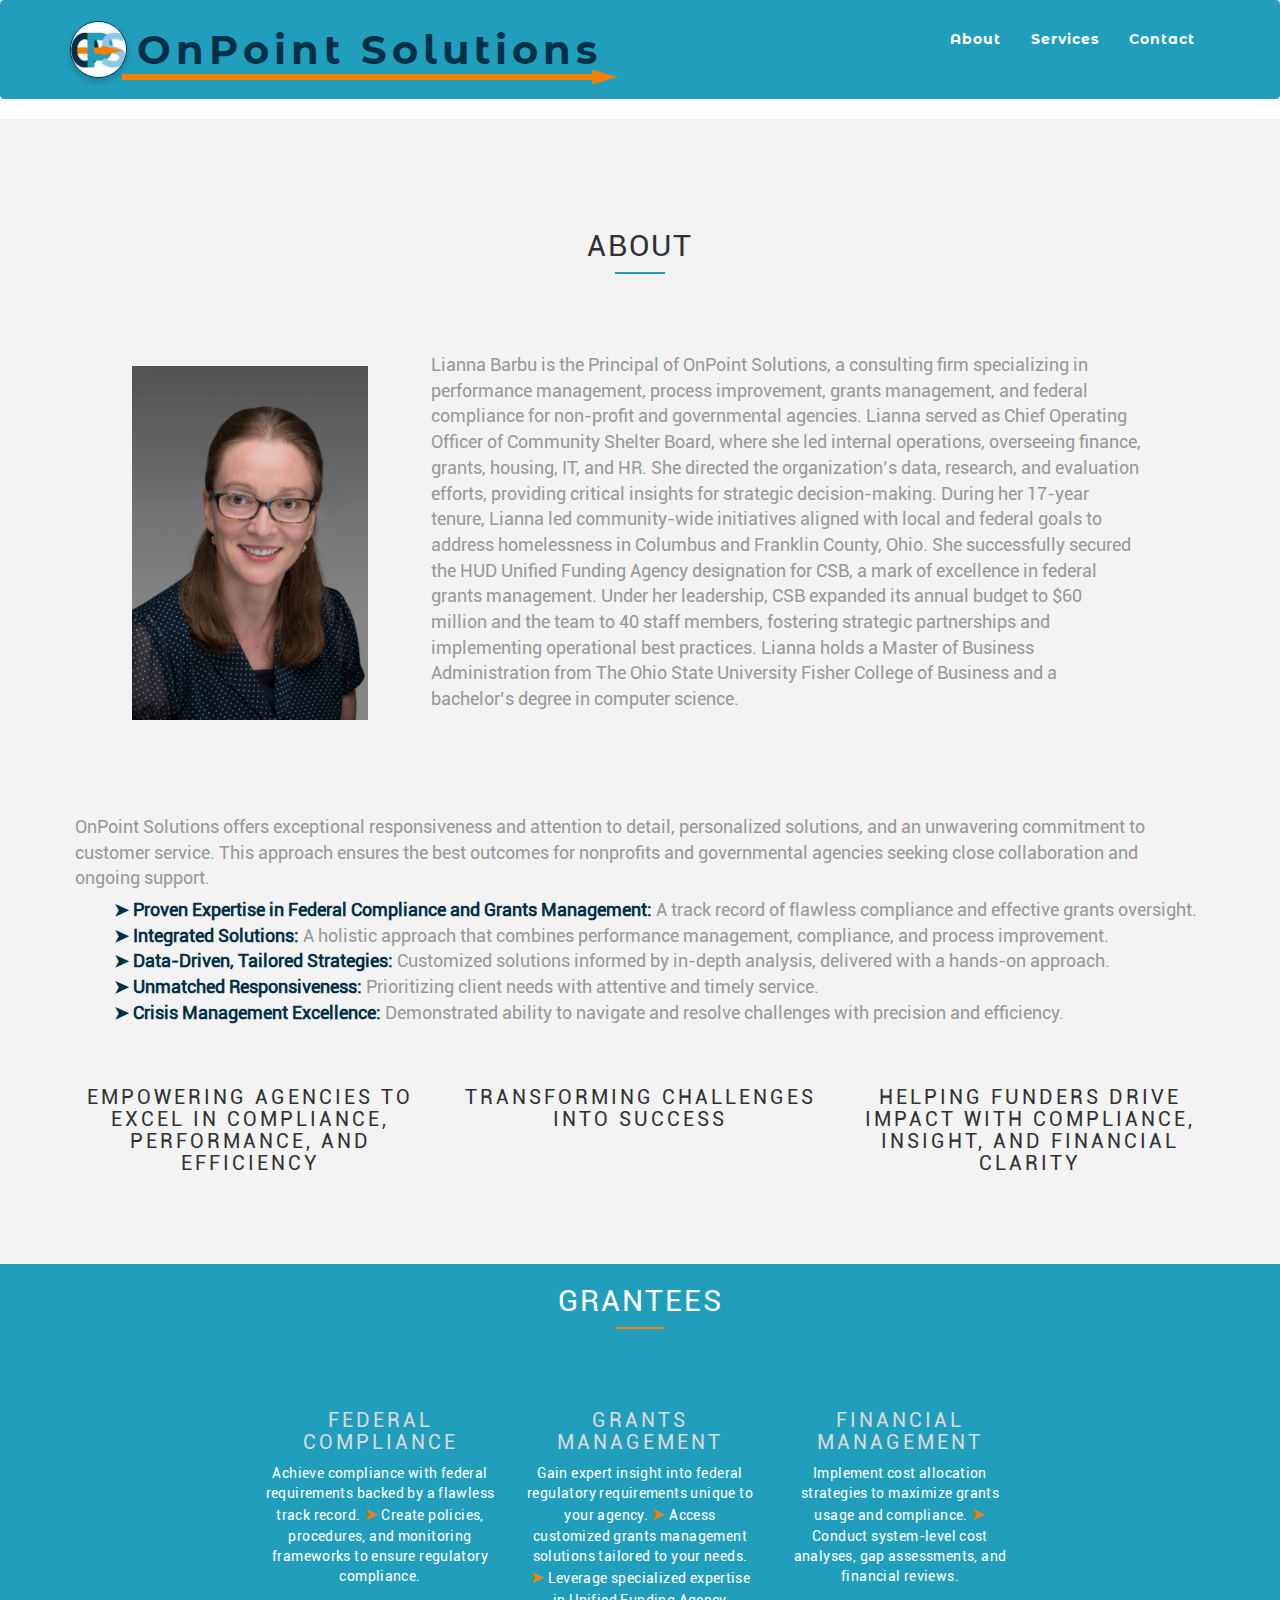
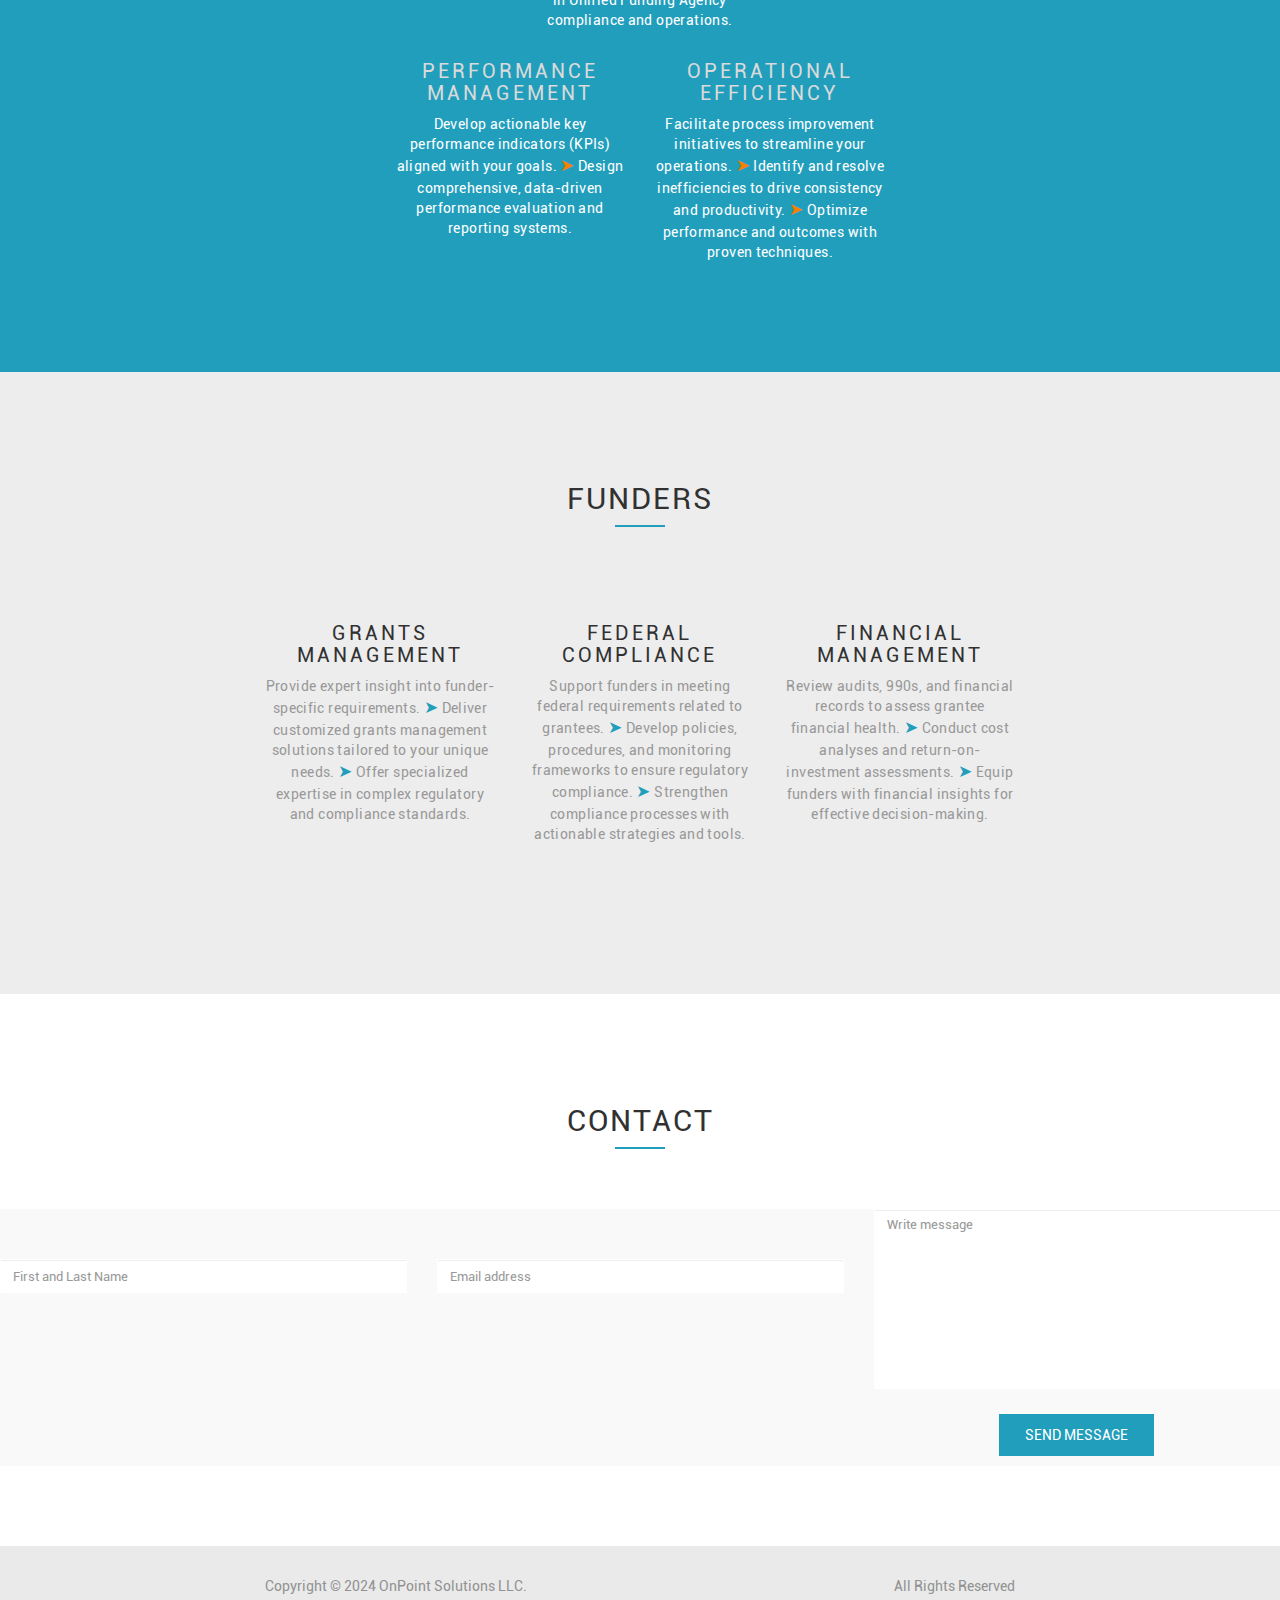
==== index.html @ 0f9af330 "Update index.html" ====
<!DOCTYPE html>
<!--[if IE 7 ]><html class="ie ie7 lte9 lte8 lte7" lang="en-US"><![endif]-->
<!--[if IE 8]><html class="ie ie8 lte9 lte8" lang="en-US">	<![endif]-->
<!--[if IE 9]><html class="ie ie9 lte9" lang="en-US"><![endif]-->
<!--[if (gt IE 9)|!(IE)]><!-->
<html class="noIE" lang="en-US">
<!--<![endif]-->
	<head>
		<!-- meta -->
			<meta http-equiv="X-UA-Compatible" content="IE=edge">
			<meta http-equiv="Content-Type" content="text/html; charset=UTF-8"/>
			<meta name="viewport" content="width=device-width, initial-scale = 1.0, maximum-scale=1.0, user-scalable=no"/>
        <link rel="icon" href="assets/images/Untitled_presentation__1_-removebg.png" type="image/png">
		<title>OnPoint Solutions</title>

		<link rel="stylesheet" href="assets/css/bootstrap.min.css">
		<link rel="stylesheet" href="assets/css/ionicons.min.css">
	    <link rel="stylesheet" href="assets/css/main.css">
	    <link rel="stylesheet" href="assets/css/about.css">
	    <link rel="stylesheet" href="assets/css/contact.css">
	    <link rel="stylesheet" href="assets/css/service.css">
	    <link rel="stylesheet" href="assets/css/one-page-style.css">
	    <!-- HTML5 shim and Respond.js IE8 support of HTML5 elements and media queries -->
			<!--[if lt IE 9]>
				<script src="assets/js/html5shiv.js"></script>
				<script src="assets/js/respond.js"></script>
			<![endif]-->

			<!--[if IE 8]>
		    	<script src="assets/js/selectivizr.js"></script>
		    <![endif]-->
	</head>
<body data-spy="scroll" data-target="#bs-example-navbar-collapse-1">

<!-- Home -->
		<nav class="navbar navbar-default" id="navigation-bar">
			<div class="container">
			<!-- Brand and toggle get grouped for better mobile display -->
				<div class="navbar-header">
					<button type="button" class="navbar-toggle collapsed" data-toggle="collapse" data-target="#bs-example-navbar-collapse-1" aria-expanded="false">
						<span class="sr-only">Toggle navigation</span>
						<span class="icon-bar"></span>
						<span class="icon-bar"></span>
						<span class="icon-bar"></span>
					</button>
                    <div class="logo-container">
                    <img src="assets/images/Untitled presentation (1).jpg" alt="Logo" class="logo" style="width: 57px; height: 57px;">
                    
                    <!-- <img src="assets/images/Untitled_presentation__1_-removebg.png" style="width: 5%; height: auto;"> -->
					<a class="navbar-brand" href="index.html">OnPoint Solutions</a></div>
				</div> <!-- /.navbar-header -->
    
                <!-- <div class="logo-container">
                    <span class="arrow">C</span>
                    <span class="arrow" style="color: #f67f00;">S</span>
                    <span class="logo-text">OnPoint Solutions</span>
                  </div> -->

		    <!-- Collect the nav links, forms, and other content for toggling -->
			    <div class="collapse navbar-collapse" id="bs-example-navbar-collapse-1">
					<ul class="nav navbar-nav navbar-right">
						<li><a href="#about">About</a></li>
						<li><a href="#service">Services</a></li>
						<li><a href="#contact">Contact</a></li>
					</ul> <!-- /.nav -->
			    </div><!-- /.navbar-collapse -->
		  	</div><!-- /.container -->
		</nav>
		<!-- <div class="container"> -->
			<!-- <div class="header-table">
				<div class="header-wrapper">
					<h1 class="header-title">
						best digital agency
					</h1>
					<p class="header-subtitle">
						since 2013
					</p> -->
				<!-- </div> /.header-wrapper -->
			<!-- </div> -->
		<!-- </div> /.container -->


<!-- About Us -->
	<section class="about" id="about">
		<div class="container section-wrapper">
			<h2 class="section-title black">
				about
			</h2> <!-- /.section-title -->
			<div class="underline purple"></div>	
			<div class="row">
				<div class="col-md-3 col-sm-0">
					<img src="assets/images/LiannaBarbu.jpg" alt= "about" class="about-img" style="width: 90%; height: auto; margin: 12% 0% 0% 5%;">
				</div> <!-- /.col-md-3 -->

				<div class="col-md-8 col-sm-12">
					<p class="about-detail">
						Lianna Barbu is the Principal of OnPoint Solutions, a consulting firm specializing in performance management, process improvement, grants management, and federal compliance for non-profit and governmental agencies.

                        Lianna served as Chief Operating Officer of Community Shelter Board, where she led internal operations, overseeing finance, grants, housing, IT, and HR. She directed the organization’s data, research, and evaluation efforts, providing critical insights for strategic decision-making. During her 17-year tenure, Lianna led community-wide initiatives aligned with local and federal goals to address homelessness in Columbus and Franklin County, Ohio. She successfully secured the HUD Unified Funding Agency designation for CSB, a mark of excellence in federal grants management. Under her leadership, CSB expanded its annual budget to $60 million and the team to 40 staff members, fostering strategic partnerships and implementing operational best practices.

                        Lianna holds a Master of Business Administration from The Ohio State University Fisher College of Business and a bachelor’s degree in computer science.

 
					</p> <!-- /.about-detail -->
				</div> <!-- /.col-md-6 -->

			</div> <!-- /.row -->

            <div class="row">
                <p class="about-detail">
                OnPoint Solutions offers exceptional responsiveness and attention to detail, personalized solutions, and an unwavering commitment to customer service. This approach ensures the best outcomes for nonprofits and governmental agencies seeking close collaboration and ongoing support.
                <ul class="about-list" style="list-style-type: none; font-size: 18px;">
                    <li><b style="color: #023047; "> &#x27A4; Proven Expertise in Federal Compliance and Grants Management:</b> A track record of flawless compliance and effective grants oversight.</li>
                    <li><b style="color: #023047; "> &#x27A4; Integrated Solutions:</b> A holistic approach that combines performance management, compliance, and process improvement.</li>
                    <li><b style="color: #023047; "> &#x27A4; Data-Driven, Tailored Strategies:</b> Customized solutions informed by in-depth analysis, delivered with a hands-on approach.</li>
                    <li><b style="color: #023047; "> &#x27A4; Unmatched Responsiveness:</b> Prioritizing client needs with attentive and timely service.</li>
                    <li><b style="color: #023047; "> &#x27A4; Crisis Management Excellence:</b> Demonstrated ability to navigate and resolve challenges with precision and efficiency.</li>
                </ul>
                </p>
            </div>


			<div class="row">
			
				<div class="col-sm-4">
					<h3 class="section-item-title">
						Empowering Agencies to Excel in Compliance, Performance, and Efficiency
					</h3>
				</div>
				<div class="col-sm-4">
					<h3 class="section-item-title">
						Transforming Challenges into Success
					</h3>
				</div>
				<div class="col-sm-4">
					<h3 class="section-item-title">
						Helping Funders Drive Impact with Compliance, insight, and Financial Clarity
					</h3>
				</div>	
			</div> <!-- /.row -->

		</div> <!-- /.container -->
	</section> <!-- /.about -->


<!-- Note -->
	<!-- <section class="note purple">
		<div class="container section-wrapper text-center">
			<p class="quote">
				“When you’re a carpenter making a beautiful chest of drawers, you’re not going to use a piece of plywood on the back, even though it faces the wall and nobody will see it. You’ll know it’s there, so you’re going to use a beautiful piece of wood on the back. For you to sleep well at night, the aesthetic, the quality, has to be carried all the way through.”
			</p>
			<div class="quoter">Steve Jobs</div>
		</div>
	</section> -->

<!-- Our Services -->
<section class="note purple" id="service">
    <div class="container">
        <div class="_section-wrapper">
            <h2 class="section-title white-text">
                Grantees
            </h2> <!-- /.section-title -->
            <div class="underline orange"></div>
            <div class="row">
                <!-- <div class="">
                    <img src="assets/images/service.png" alt="service" class="service-img img-responsive">
                </div> -->
                <div class="col-md-offset-0 col-md-8 col-sm-12 services">
                    <div class="row">
                        <div class="col-xs-6 col-sm-4">
                            <div class="service-item">
                                <h3 class="section-item-title">
                                    Federal Compliance
                                </h3>
                                <p class="section-item-detail-white">
                                    Achieve compliance with federal requirements backed by a flawless track record. 
                                    <span style="color: #f67f00; font-size: 1.2em;">&#x27A4;</span>
                                    Create policies, procedures, and monitoring frameworks to ensure regulatory compliance.
                                </p>
                            </div> <!-- /.service-item -->
                        </div>
                        <div class="col-xs-6 col-sm-4">
                            <div class="service-item">
                                <h3 class="section-item-title">
                                    Grants Management
                                </h3>
                                <p class="section-item-detail-white">
                                    Gain expert insight into federal regulatory requirements unique to your agency.
                                    <span style="color: #f67f00; font-size: 1.2em;">&#x27A4;</span>
                                    Access customized grants management solutions tailored to your needs.
                                    <span style="color: #f67f00; font-size: 1.2em;">&#x27A4;</span>
                                    Leverage specialized expertise in Unified Funding Agency compliance and operations.
                                </p>
                            </div> <!-- /.service-item -->
                        </div>
                        <div class="col-xs-6 col-sm-4">
                            <div class="service-item">
                                <h3 class="section-item-title">
                                    Financial Management
                                </h3>
                                <p class="section-item-detail-white">
                                    Implement cost allocation strategies to maximize grants usage and compliance. 
                                    <span style="color: #f67f00; font-size: 1.2em;">&#x27A4;</span>
                                    Conduct system-level cost analyses, gap assessments, and financial reviews.
                                </p>
                            </div> <!-- /.service-item -->
                        </div>
                        <div class="col-xs-6 col-sm-4">
                            <div class="service-item">
                                <h3 class="section-item-title">
                                    Performance Management
                                </h3>
                                <p class="section-item-detail-white">
                                    Develop actionable key performance indicators (KPIs) aligned with your goals. 
                                    <span style="color: #f67f00; font-size: 1.2em;">&#x27A4;</span>
                                    Design comprehensive, data-driven performance evaluation and reporting systems.
                                </p>
                            </div> <!-- /.service-item -->
                        </div>
                        <div class="col-xs-6 col-sm-4">
                            <div class="service-item">
                                <h3 class="section-item-title">
                                    Operational Efficiency
                                </h3>
                                <p class="section-item-detail-white">
                                    Facilitate process improvement initiatives to streamline your operations.
                                    <span style="color: #f67f00; font-size: 1.2em;">&#x27A4;</span>
                                    Identify and resolve inefficiencies to drive consistency and productivity.  
                                    <span style="color: #f67f00; font-size: 1.2em;">&#x27A4;</span>
                                    Optimize performance and outcomes with proven techniques.
                                </p>
                            </div> <!-- /.service-item -->
                        </div>
                    </div> <!-- /.row -->
                </div> <!-- /.col-md-6 -->
            </div> <!-- /.row -->
        </div> <!-- /.section-wrapper -->
    </div> <!-- /.container -->
</section> <!-- /.service -->

<!-- Our Services -->
	<section class="service">
		<div class="container">
			<div class="_section-wrapper">
				<h2 class="section-title black">
					Funders
				</h2> <!-- /.section-title -->
				<div class="underline purple"></div>
				<div class="row">
					<!-- <div class="">
						<img src="assets/images/service.png" alt="service" class="service-img img-responsive">
					</div> -->
					<div class="col-md-offset-0 col-md-8 col-sm-12 services">
						<div class="row">
							<div class="col-xs-6 col-sm-4">
								<div class="service-item">
									<h3 class="section-item-title">
                                        Grants Management
									</h3>
									<p class="section-item-detail">
										Provide expert insight into funder-specific requirements. 
                                        <span style="color: #219ebc; font-size: 1.2em;">&#x27A4;</span>
                                        Deliver customized grants management solutions tailored to your unique needs. 
                                        <span style="color: #219ebc; font-size: 1.2em;">&#x27A4;</span>
                                        Offer specialized expertise in complex regulatory and compliance standards.
									</p>
								</div> <!-- /.service-item -->
							</div>
							<div class="col-xs-6 col-sm-4">
								<div class="service-item">
									<h3 class="section-item-title">
                                        Federal Compliance
									</h3>
									<p class="section-item-detail">
										Support funders in meeting federal requirements related to grantees.  
                                        <span style="color: #219ebc; font-size: 1.2em;">&#x27A4;</span>
                                        Develop policies, procedures, and monitoring frameworks to ensure regulatory compliance. 
                                        <span style="color: #219ebc; font-size: 1.2em;">&#x27A4;</span>
                                        Strengthen compliance processes with actionable strategies and tools.
									</p>
								</div> <!-- /.service-item -->
							</div>
							<div class="col-xs-6 col-sm-4">
								<div class="service-item">
									<h3 class="section-item-title">
										Financial Management
									</h3>
									<p class="section-item-detail">
										Review audits, 990s, and financial records to assess grantee financial health. 
                                        <span style="color: #219ebc; font-size: 1.2em;">&#x27A4;</span>
                                        Conduct cost analyses and return-on-investment assessments.  
                                        <span style="color: #219ebc; font-size: 1.2em;">&#x27A4;</span>
                                        Equip funders with financial insights for effective decision-making.
									</p>
								</div> <!-- /.service-item -->
							</div>
						</div> <!-- /.row -->
					</div> <!-- /.col-md-6 -->
				</div> <!-- /.row -->
			</div> <!-- /.section-wrapper -->
		</div> <!-- /.container -->
	</section> <!-- /.service -->

<!-- Contact with us -->
	<section class="contact section-wrapper" id="contact">
        <h2 class="section-title black">
            contact
        </h2> <!-- /.section-title -->
        <div class="underline purple"></div>
		<form class="row form" action="https://formspree.io/f/xannnjnd" method="POST">
			<!-- <h3 class="form">Contact</h3> -->
			<div class="col-sm-4 col-xs-12 form-group">
				<label class="sr-only">Name</label>
				<input name="Name" class="form form-control" type="text" placeholder="First and Last Name">
			</div> <!-- /.form-group -->
			<div class="col-sm-4 col-xs-12 form-group">
				<label class="sr-only">Email</label>
				<input name="Email" class="form form-control" type="email" placeholder="Email address">
			</div> <!-- /.form-group -->
			<div class="row">
				<div class="col-md-12 col-xs-12 form-group">
					<label class="sr-only">Message</label>
					<textarea name="Message" class="message form-control" placeholder="Write message"></textarea>
				</div> <!-- /.form-group -->
				<input class="btn btn-sub" type="submit" value="Send Message">
			</div>
		</form> <!-- /.row -->
	</section> <!-- /.contact -->

<!-- Footer -->
	<footer>
		<div class="container">
			<div class="row">
				<div class="col-sm-4">
					<div class="copy">
						Copyright &copy; 2024 OnPoint Solutions LLC.
					</div>
				</div>
				<!-- <div class="col-sm-4 text-center">
					<div class="social-icon">
						<a href="#">
							<div class="icon fb">
								<i class="ion-social-facebook"></i>
							</div>
						</a>
						<a href="#">
							<div class="icon twitter">
								<i class="ion-social-twitter"></i>
							</div>
						</a>
						<a href="#">
							<div class="icon google">
								<i class="ion-social-googleplus"></i>
							</div>
						</a>
						<a href="#">
							<div class="icon rss">
								<i class="ion-social-rss"></i>
							</div>
						</a>
					</div>		
				</div> -->
				<div class="col-sm-4 text-right">
					<div class="copy">
						All Rights Reserved
					</div>
				</div>
			</div> <!-- /.row -->
		</div> <!-- /.container -->
	</footer>
	


	<script src="assets/js/jquery-1.11.2.min.js"></script>
    <script src="assets/js/bootstrap.min.js"></script>
    <script src="assets/js/contact.js"></script>
	<script src="assets/js/script.js"></script>

</body>
</html>
---- assets/css/main.css ----
/*=================================================
||				1. Imports 
==================================================*/
/* @import url(http://fonts.googleapis.com/css?family=Roboto:200,400,700);
@import url(http://fonts.googleapis.com/css?family=Roboto+Slab); */

@font-face {
	font-family: 'MyCustomFont';
	src: url('../fonts/MontserratAlternatesBold-W1qO.ttf') format('truetype');
	font-weight: normal;
	font-style: normal;
  }
@font-face {
	font-family: 'RobotoCustom';
	src: url('../fonts/RobotoRegular-3m4L.ttf') format('truetype');
	font-weight: normal;
	font-style: normal;
}

body
{
	font-family: 'MyCustomFont', 'RobotoCustom';
	overflow-x: hidden;
	color: #313131;
}
.black{
	color: #313131;
}

.liblue{
	color: #90c9e6;
}

.orange{
	background: #f67f00;
}

.white-text{
	color: #fff;
}

.white{
	background: #fff ;
}
.purple{
	background: #219ebc;
}
.section-wrapper{
	padding-top: 90px;
	padding-bottom: 80px;
}
.section-title{
	font-family: 'RobotoCustom';
	font-size: 30px;
	font-weight: 400;
	text-transform: uppercase;
	text-align: center;
	letter-spacing: 2px;
}
.section-item-title{
	font-family: 'RobotoCustom';
	font-size: 20px;
	font-weight: 400;
	letter-spacing: 3px;
	text-transform: uppercase;
}
.section-item-detail{
	font-family: 'RobotoCustom';
	font-size: 14px;
    font-weight: 300;
    margin-bottom: 50px;
    color: #999;
    letter-spacing: .39px;
}

.section-item-detail-white{
	font-family: 'RobotoCustom';
	font-size: 14px;
    font-weight: 300;
    color: #FFF;
    letter-spacing: .39px;
	text-align: center;
}

.underline{
	height: 2px;
	width: 50px;
	margin: 0px auto 60px;
}
/*=================================================
||				3. Header
==================================================*/
			/*navbar*/
.navbar-default .navbar-brand{
	/* border: 1px solid #fff; */
	color: #023047;
	font-family: 'MyCustomFont';
	font-size: 40px;
	height: auto;
	font-weight: 200;
	letter-spacing: 5px;
}

.navbar-brand {
    position: relative;
    display: inline-block;
}

.navbar-brand::after {
    content: '';
    display: block;
    position: absolute;
    width: 100%; /* Adjust the width as needed */
    height: 15px; /* Thickness of the arrow */
    background-color: #f67f00; /* Arrow color */
    bottom: -10px; /* Spacing between text and arrow */
    left: 0;
    clip-path: polygon(0% 30%, 95% 30%, 95% 0%, 100% 50%, 95% 100%, 95% 70%, 0% 70%); /* Makes the arrow shape */
}

.navbar-default .navbar-brand:focus, .navbar-default .navbar-brand:hover{
	color: #fff;
}
.navbar-default .navbar-toggle .icon-bar {
    background-color: #FFF;
}
.navbar-fixed-top .navbar-toggle .icon-bar {
    background-color: #313131;
}
.navbar-fixed-top .navbar-toggle{
	border-color: #313131;
}
.navbar-default {
    background-color: #219ebc;
    border-color: #219ebc;
    padding-top: 25px;
	padding-bottom: 25px;
	padding: 20px 0;
}
.navbar-default .navbar-nav>li>a{
	color: #fff;
    /*text-transform: uppercase;*/
    /* padding-right: 20px;
    padding-left: 20px; */
    /* border: 1px solid transparent; */
    font-size: 14px;
    font-weight: 300;
    letter-spacing: 1px;
}
.navbar-default .navbar-toggle{
	border-radius: 0px;
}
.navbar-default .navbar-nav>li>a:hover{
	border: 1px solid rgba(255, 255, 255, 0.6);
	color: #fff;
}
.navbar-default .navbar-nav>li>a:focus, .navbar-default .navbar-nav>li>a:hover{
	color: #fff;
}
.navbar-nav>li>a {
    padding-top: 8px;
    padding-bottom: 8px;
}
.navbar-default .navbar-toggle:focus, .navbar-default .navbar-toggle:hover{
	background: transparent;
}
.navbar-default .navbar-nav>.active>a, .navbar-default .navbar-nav>.active>a:focus, .navbar-default .navbar-nav>.active>a:hover{
    background-color: transparent;
    border: 1px solid rgba(255, 255, 255, 0.6);
    color: #fff;
}

.navbar-header {
    display: flex;
    align-items: center; /* Align items vertically */
}

.navbar-nav {
    display: flex;
    align-items: center;
}

.logo-container {
	display: flex;
	align-items: center;
  }

  .logo {
	margin-right: 10px;
	width: 150px; /* Adjust the size of the circle */
	height: 150px; /* Make it a perfect square */
	border-radius: 50%; /* This makes it a circle */
	object-fit: cover; /* Crop the image to fit within the circle */
	border: 1px solid #023047; /* Optional border color */
	box-shadow: 0 4px 6px rgba(0, 0, 0, 0.2); /* Optional shadow effect */
  }

  /* Arrow styles */
  .arrow {
	color: #f67f00; /* Orange */
	font-size: 3rem;
  }

  /* Orange bottom line */
  .bottom-line {
	border-top: 5px solid #f67f00;
	width: 100%;
	margin-top: -15px;
  }
/*=================================================
||				4. Our Service
==================================================*/
.service{
	background: #ededed;
	position: relative;
}
.service .section-title{
	margin-top: 110px;
}
.services{
	margin-bottom: 100px;
}
.service .underline{
	margin-bottom: 75px;
}
.service-img{
	position: absolute;
	bottom: 0px;
}

.twitter-feed{
	color: #fff;
}
.item{
	text-align: center;
}
.owl-prev, .owl-next
{
	position: absolute;
	top: 10%;
}
.owl-next
{
	right: -10px;
}
.owl-prev
{
	left: -10px;
}
.owl-prev:before
{
    /*content: "\f3d2";*/
    /*font-family: 'ionicons';*/
    content: url("../images/left.png");
}
.owl-next:before
{
    /*content: "\f3d3";*/
    /*font-family: "ionicons";*/
    content: url("../images/right.png");
}

/*=================================================
||				8. Note
==================================================*/
.note{
	color: #dadada;
}
.quote{
	font-style: italic;
	font-size: 16px;
	font-weight: 200;
	padding: 0px 145px;
}
.quoter{
	font-size: 20px;
	font-weight: 400;
	margin-top: 20px;
}
/*=================================================
||				10. Footer
==================================================*/
footer{
	background: #eaeaea;
	padding: 20px 0px;
}
.copy{
	font-family: 'RobotoCustom';
	font-size: 14px;
	font-weight: 300;
	color: #929292;
	padding: 10px 0px;
	display: inline-block;
}
.fb{
	background: #1976d2;
}
.twitter{
	background: #2CAAE1;
}
.google{
	background: #c62828;
}
.rss{
	background: #ff8f00;
}

.icon{
	height: 40px;
	width: 40px;
	text-align: center;
	padding: 8px;
	display: inline-block;
	border: 1px solid transparent;
	font-size: 18px;
}
a .icon{
	color: #dadada;
}
/*.social-icon{
	float: right;
}*/
a .icon:hover{
	background: transparent;
}
a .fb:hover{
	color: #1976d2;
	border-color: #1976d2;
}
a .twitter:hover{
	color: #2CAAE1;
	border-color: #2CAAE1;
}
a .google:hover{
	color: #c62828;
	border-color: #c62828;
}
a .rss:hover{
	color: #ff8f00;
	border-color: #ff8f00;
}

/*=================================================
||				11. Others
==================================================*/
/*Testimonial*/
.testimonial{
	background: url('../images/testimonial.png');
	color: #fff;
}
.testimonial .section-title{
	color: #fff;
}
.testimonial-detail{
	font-style: italic;
	font-size: 15px;
	font-weight: 200;
	margin-bottom: 50px;
}
.test-name {
    margin-bottom: 40px;
}
/*Owl carousel*/
.owl-theme .owl-controls .owl-nav [class*=owl-]{
	background: transparent;
}
.owl-theme .owl-dots .owl-dot span{
	width: 20px;
	height: 8px;
	border-radius: 0px;
	background: transparent;
	border: 1px solid #fff;
}
.owl-theme .owl-dots .owl-dot.active span, .owl-theme .owl-dots .owl-dot:hover span{
	background: #fff;
}
.owl-theme .owl-controls .owl-nav [class*=owl-]:hover{
	background: transparent;
}
/*Add*/
.add .owl-prev:before
{
    content: url("../images/bleft.png");
}
.add .owl-next:before
{
    content: url("../images/bright.png");
}
.owl-next
{
	right: -90px;
}
.owl-prev
{
	left: -90px;
}
.add .owl-prev, .add .owl-next
{
	top: 25%;
}
.add-item{
	padding: 20px;
}
@media (max-width: 960px){
	.nav>li{
		text-align: center;
	}
	.service-img{
		opacity: .2;
	}
	.fun-box{
		margin: 15px;
	}
	.quote{
		padding: 0 50px;
	}
	.portfolio .portfolio-item{
		margin: 15px;
	}
	.price-title, .price-list{
		text-align: center;
	}
	.options a{
		padding: 0 5px;
	}
	footer{
		text-align: center;
	}
	footer .text-right{
		text-align: center;
	}
	.logo {
        width: 80px; /* Adjusted size for mobile */
        height: 80px;
    }

    .navbar-default .navbar-brand {
        font-size: 20px; /* Smaller text size for mobile */
        letter-spacing: 2px; /* Adjust spacing for smaller font */
		margin-left: 15px;
    }

    .navbar-default {
        padding-top: 10px; /* Reduce padding on mobile */
        padding-bottom: 10px;
    }

    .navbar-default .navbar-nav>li>a {
        font-size: 12px; /* Smaller font size for navbar links */
    }
	.quote{
		padding: 0 15px;
	}
} 
@media (max-width: 480px){
	.header-table{
		max-height: 627px;
	}

	.logo {
        width: 80px; /* Adjusted size for mobile */
        height: 80px;
    }

    .navbar-default .navbar-brand {
        font-size: 20px; /* Smaller text size for mobile */
        letter-spacing: 2px; /* Adjust spacing for smaller font */
		margin-left: 15px;
    }

    .navbar-default {
        padding-top: 10px; /* Reduce padding on mobile */
        padding-bottom: 10px;
    }
	.section-item-title{
		font-family: 'RobotoCustom';
		font-size: 16px;
		font-weight: 400;
		letter-spacing: 2px;
		text-transform: uppercase;
	}
}
---- assets/css/about.css ----
.section-background{
	background: url('../images/about.png');
}

.about{
	background: #f3f3f3;
}
.about-detail{
	font-family: 'RobotoCustom';
	font-size: 18px;
	color: #999;
	font-weight: 200;
	top: 50%;
	transform: translateY(5%);
	margin-left: 20px;
	margin-right: 20px;
	/*position: absolute;*/
	/*padding-left: 40px;*/
    /*line-height: 22px;*/
}

.about-list{
	font-family: 'RobotoCustom';
	font-size: 18px;
	color: #999;
	font-weight: 200;
	padding-bottom: 30px;
	padding-right: 10px;
	/*position: absolute;*/
	/*padding-left: 40px;*/
    /*line-height: 22px;*/
}

.about-list-item{
	font-family: 'RobotoCustom';
	font-size: 18px;
	color: #999;
	font-weight: 200;
	padding-bottom: 30px;
	list-style-type: none;
}

.about-list-item li {
    position: relative; /* Required for pseudo-element positioning */
    padding-left: 1.5em; /* Add space for the custom bullet */
}

/* .about-list-item li::marker {
    content: "\27A4";
    color: #023047;
    font-size: 1.2em;
	position: absolute;
    left: 0; 
    top: 0;
} */

/* img.about-img {
	width: 90%;
	margin: 12% 15% 0%;
} */

.section-item-title, .section-item-detail{
	text-align: center;
}
.about .row:nth-child(4){
	margin-top: 90px;
}
.team{
	background: #ededed;
}
.team-item{
	background: #f3f3f3;
	margin-bottom: 50px;
	text-align: center;
}
.team-img{
	width: 100%;
}
.team-item-name{
	font-size: 14px;
	margin-bottom: 0px;
	padding-top: 20px;
}
.team-item-id{
	color: #a3a2a2;
	font-size: 11px;
	text-transform: uppercase;
	padding-bottom: 30px;
}
---- assets/css/contact.css ----
.section-background{
	background: url('../images/contact.png');
}
.contact{
    text-align: left;
}

.row {
    display: flex;
    justify-content: center;
    flex-wrap: wrap;
}

.contact i {
    width: 60px;
    height: 80px;
    border-radius: 30px;
    border: 2px solid #b1b1b1;
    color: #b1b1b1;
    font-size: 40px;
    display: inline-block;
    margin-right: 20px;
    margin-top: 20px;
    padding: 10px 0;
    text-align: center;
    float: left;
    transition: all .6s ease-in-out;
}

.contact-item:hover i{
    background-color: #219ebc;
    border: 2px solid #219ebc !important;
    color: #fff;
}
.contact h3{
    font-family: 'RobotoCustom';
	padding-bottom: 20px;
	font-size: 15px;
}
.contact p{
    font-family: 'RobotoCustom';
	font-size: 13px;
	color: #969595;
}

.form{
    margin-top: 50px;
    background: #f9f9f9;
}
.form h3{
    margin-left: 15px;
    font-size: 25px;
}
.form .message{
    margin: 0px 15px;
    height: 180px;
    width: 98%;
}

.btn-sub {
    font-family: 'RobotoCustom';
    border-radius: 0px;
    color: white;
    background-color: #219ebc;
    padding: 10px 25px;
    margin: 10px 30px;
    border-color: #219ebc;
    text-transform: uppercase;
    transition: all .4s ease-in-out;
}
.btn-sub:hover{
    background-color: #fff;
    border-color: #219ebc;
    color: #219ebc;
}
input[type="username"], input[type="email"], input[type="text"], .message{
    font-family: 'RobotoCustom';
	border-color: transparent;
	background: #fff;
	font-size: 13px;
	color: #969595;
}
input[type="username"]:focus, input[type="email"]:focus, input[type="text"]:focus, .message:focus{
    border-color: #219ebc;
    box-shadow: 0 0 8px rgba(74,20,140,.1) !important;
}
input.form-control, .message {
    font-family: 'RobotoCustom';
    border-radius: 0px;
}
---- assets/css/service.css ----
.section-background{
	background: url('../images/services.png');
}

.price-table{
	background: #ededed;
}
.price-table .col-sm-3{
	padding: 0px;
}
.price-table .col-sm-3:hover .price-title{
	color: #219ebc;
}
.price-title{
	background: #f9f9f9;
	padding: 20px;
	font-size: 24px;
}
.price-title span{
	font-size: 16px;
}
.price-list{
	list-style-type: none;
	margin-left: -40px;
}
.price-list li{

	background: #fff;
	border-left: 1px solid rgba(229, 229, 229, 0.4);
	border-right: 1px solid rgba(229, 229, 229, 0.4);
	border-bottom: 1px dashed #f1f1f1;
	padding: 20px 0px;
	padding-left: 20px;
	font-size: 13px;
	color: #969595;
}
.price-list li:first-child{
	border-top: 1px solid #ccc;
}
.price-list li:last-child{
	border-bottom: 1px solid #ccc;
	padding-left: 0px;
}
.price-table .col-sm-3:first-child .price-list li{
	border-left: 1px solid #ccc;
}
.price-table .col-sm-3:last-child .price-list li{
	border-right: 1px solid #ccc;
}
.custom-btn-default{
    background-color: #fff;
    border-color: #ccc;
    border-radius: 0px;
	color: #969595;
}
.price-table .col-sm-3:hover .custom-btn-default{
	color: #fff;
	background: #219ebc;
	transition: all .4s ease-in-out;
}

.custom-bullets li::marker {
    content: '\27A1'; /* Right arrow (➡) */
    color: #f67f00;    /* Orange bullet */
    font-size: 1.5em; /* Adjust size if needed */
}

.custom-bullets li{
	font-size: 14px;
    font-weight: 300;
    color: #FFF;
    letter-spacing: .39px;
}
---- assets/css/one-page-style.css ----
.one-page-nav{
	padding: 10px 0px;
	background: #219ebc;
}
.one-page-nav .navbar-nav>.active>a, .one-page-nav .navbar-nav>.active>a:focus, .one-page-nav .navbar-nav>.active>a:hover{
    background-color: transparent;
    border: 1px solid #FFF;
	color: #FFF;
}.one-page-nav .navbar-nav>li>a{
	color: #FFF;
}
.one-page-nav .navbar-nav>li>a:hover{
	border: 1px solid #FFF;
	color: #FFF;
}
.one-page-nav .navbar-nav>li>a:focus, .one-page-nav .navbar-nav>li>a:hover{
	color: #FFF;
}
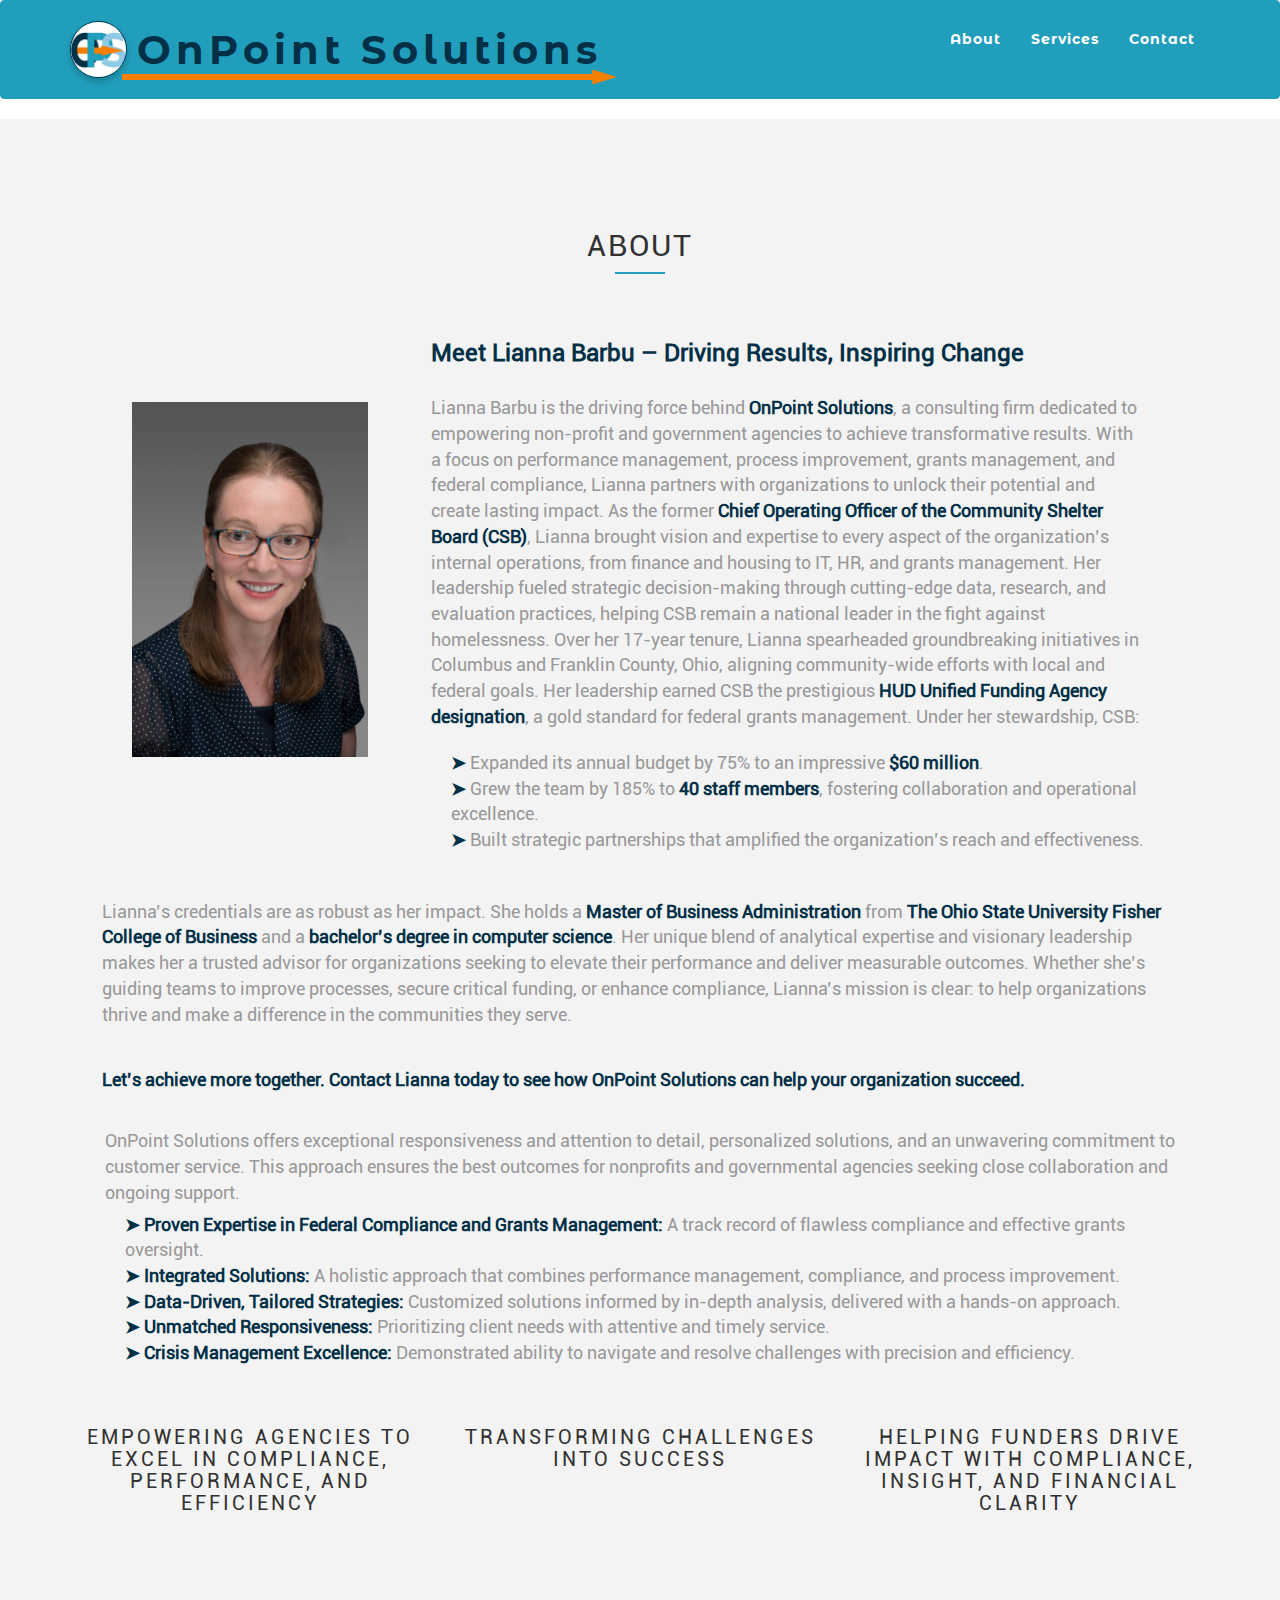
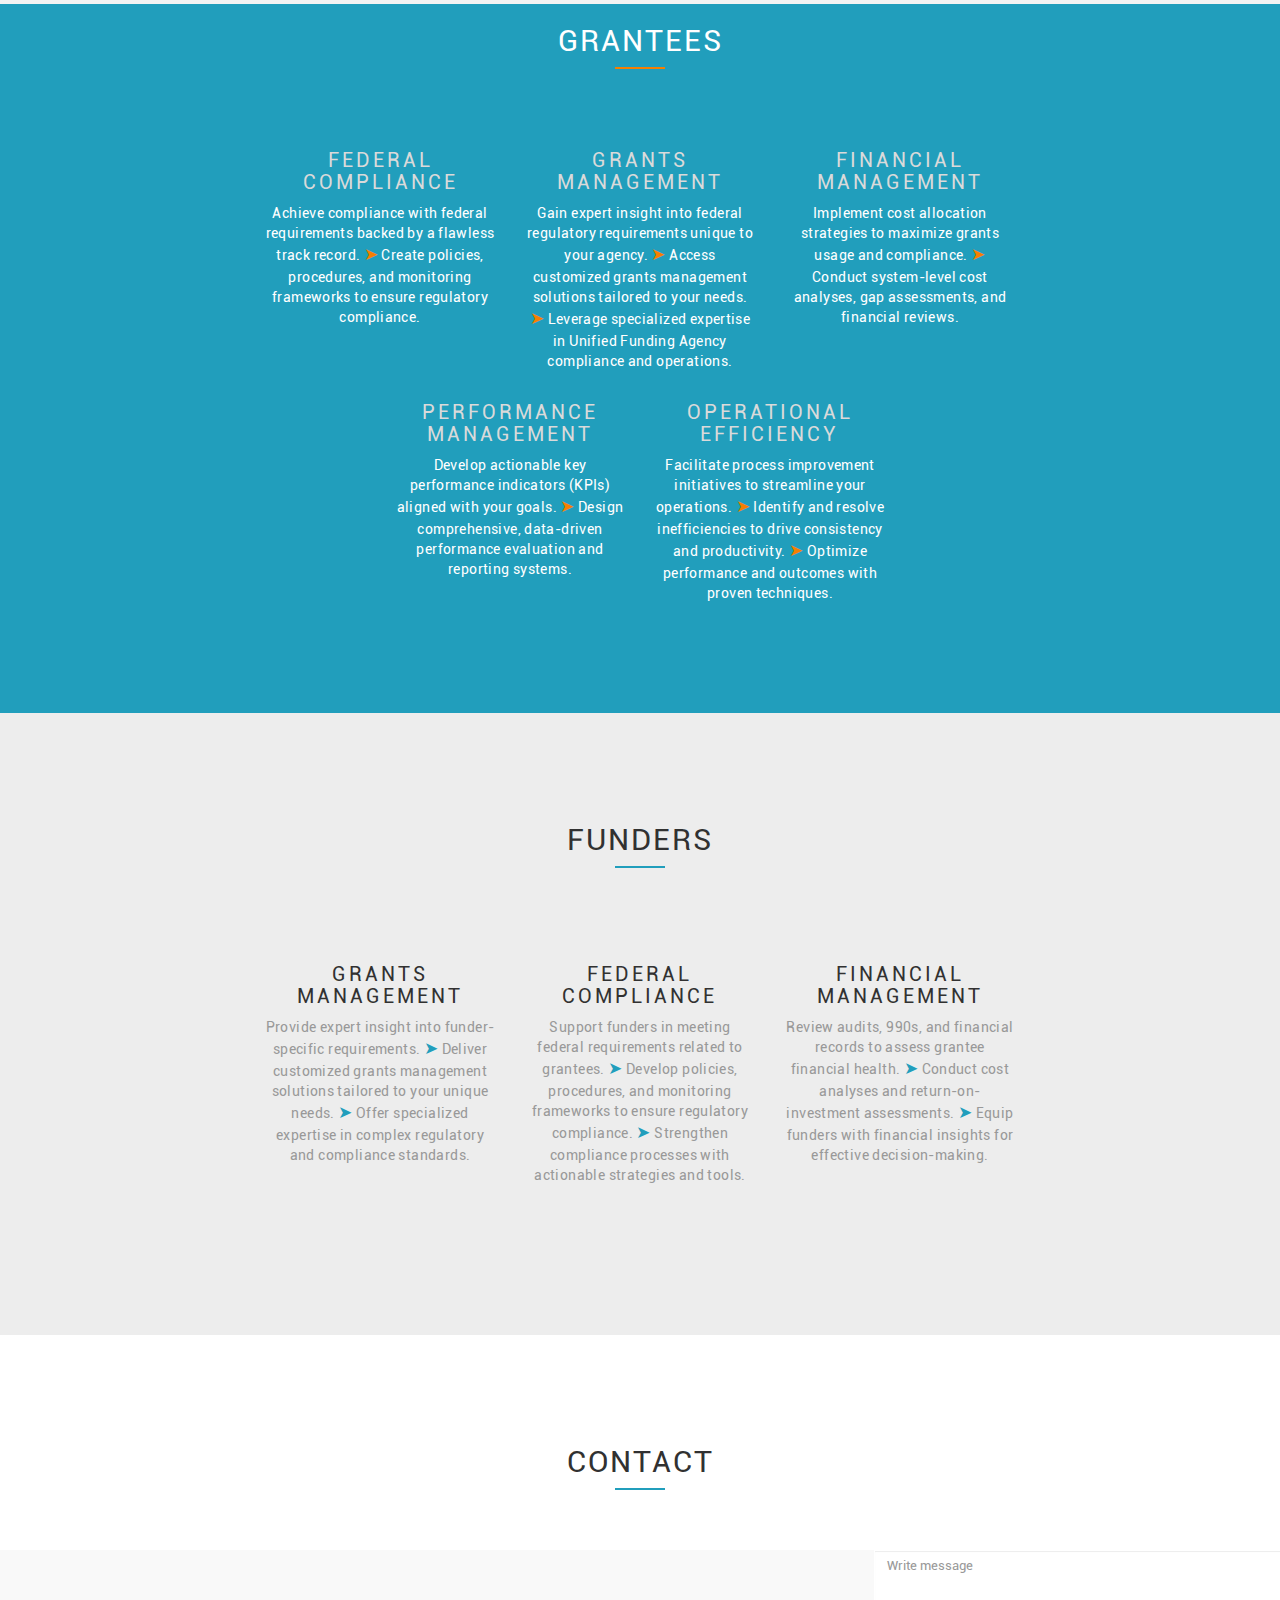
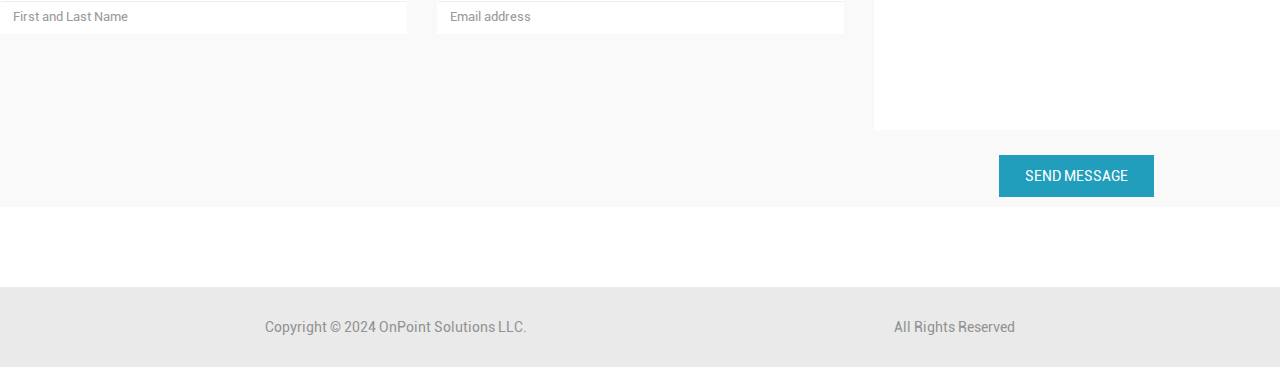
==== commit d785f428: "Edits" ====
--- a/index.html
+++ b/index.html
@@ -89,26 +89,43 @@
 			<div class="underline purple"></div>	
 			<div class="row">
 				<div class="col-md-3 col-sm-0">
-					<img src="assets/images/LiannaBarbu.jpg" alt= "about" class="about-img" style="width: 90%; height: auto; margin: 12% 0% 0% 5%;">
+					<img src="assets/images/LiannaBarbu.jpg" alt= "about" class="about-img" style="width: 90%; height: auto; margin: 26% 0% 0% 5%;">
 				</div> <!-- /.col-md-3 -->
 
 				<div class="col-md-8 col-sm-12">
 					<p class="about-detail">
-						Lianna Barbu is the Principal of OnPoint Solutions, a consulting firm specializing in performance management, process improvement, grants management, and federal compliance for non-profit and governmental agencies.
-
-                        Lianna served as Chief Operating Officer of Community Shelter Board, where she led internal operations, overseeing finance, grants, housing, IT, and HR. She directed the organization’s data, research, and evaluation efforts, providing critical insights for strategic decision-making. During her 17-year tenure, Lianna led community-wide initiatives aligned with local and federal goals to address homelessness in Columbus and Franklin County, Ohio. She successfully secured the HUD Unified Funding Agency designation for CSB, a mark of excellence in federal grants management. Under her leadership, CSB expanded its annual budget to $60 million and the team to 40 staff members, fostering strategic partnerships and implementing operational best practices.
-
-                        Lianna holds a Master of Business Administration from The Ohio State University Fisher College of Business and a bachelor’s degree in computer science.
-
- 
+						<b style="color: #023047; font-size: 24px;">Meet Lianna Barbu – Driving Results, Inspiring Change</b>
+					</p>
+					<p class="about-detail">
+						Lianna Barbu is the driving force behind <b style="color: #023047; ">OnPoint Solutions</b>, a consulting firm dedicated to empowering non-profit and government agencies to achieve transformative results. With a focus on performance management, process improvement, grants management, and federal compliance, Lianna partners with organizations to unlock their potential and create lasting impact.
+
+						As the former <b style="color: #023047; ">Chief Operating Officer of the Community Shelter Board (CSB)</b>, Lianna brought vision and expertise to every aspect of the organization’s internal operations, from finance and housing to IT, HR, and grants management. Her leadership fueled strategic decision-making through cutting-edge data, research, and evaluation practices, helping CSB remain a national leader in the fight against homelessness.
+
+						Over her 17-year tenure, Lianna spearheaded groundbreaking initiatives in Columbus and Franklin County, Ohio, aligning community-wide efforts with local and federal goals. Her leadership earned CSB the prestigious <b style="color: #023047; ">HUD Unified Funding Agency designation</b>, a gold standard for federal grants management. Under her stewardship, CSB:
+
+						<ul class="about-list" style="list-style-type: none; font-size: 18px; margin-top: 5%;">
+							<li><b style="color: #023047; "> &#x27A4;</b> Expanded its annual budget by 75% to an impressive <b style="color: #023047; ">$60 million</b>.</li>
+							<li><b style="color: #023047; "> &#x27A4;</b> Grew the team by 185% to <b style="color: #023047; ">40 staff members</b>, fostering collaboration and operational excellence.</li>
+							<li><b style="color: #023047; "> &#x27A4;</b> Built strategic partnerships that amplified the organization’s reach and effectiveness.</li>
+						</ul>
 					</p> <!-- /.about-detail -->
 				</div> <!-- /.col-md-6 -->
+				<div class="col-md-12 col-sm-12" style="margin-left: 1%; margin-right: 1%;">
+					<p class="about-detail">
+						Lianna’s credentials are as robust as her impact. She holds a <b style="color: #023047; ">Master of Business Administration</b> from <b style="color: #023047; ">The Ohio State University Fisher College of Business</b> and a <b style="color: #023047; ">bachelor’s degree in computer science</b>. Her unique blend of analytical expertise and visionary leadership makes her a trusted advisor for organizations seeking to elevate their performance and deliver measurable outcomes.
+
+						Whether she’s guiding teams to improve processes, secure critical funding, or enhance compliance, Lianna’s mission is clear: to help organizations thrive and make a difference in the communities they serve.
+					</p>
+					<p class="about-detail" style="margin-top: 4%;">
+						<b style="color: #023047; ">Let’s achieve more together. Contact Lianna today to see how OnPoint Solutions can help your organization succeed.</b>
+					</p>
+				</div>
 
 			</div> <!-- /.row -->
 
-            <div class="row">
+            <div class="col-md-12 col-sm-12" style="margin-top: 2%;">
                 <p class="about-detail">
-                OnPoint Solutions offers exceptional responsiveness and attention to detail, personalized solutions, and an unwavering commitment to customer service. This approach ensures the best outcomes for nonprofits and governmental agencies seeking close collaboration and ongoing support.
+                	OnPoint Solutions offers exceptional responsiveness and attention to detail, personalized solutions, and an unwavering commitment to customer service. This approach ensures the best outcomes for nonprofits and governmental agencies seeking close collaboration and ongoing support.
                 <ul class="about-list" style="list-style-type: none; font-size: 18px;">
                     <li><b style="color: #023047; "> &#x27A4; Proven Expertise in Federal Compliance and Grants Management:</b> A track record of flawless compliance and effective grants oversight.</li>
                     <li><b style="color: #023047; "> &#x27A4; Integrated Solutions:</b> A holistic approach that combines performance management, compliance, and process improvement.</li>
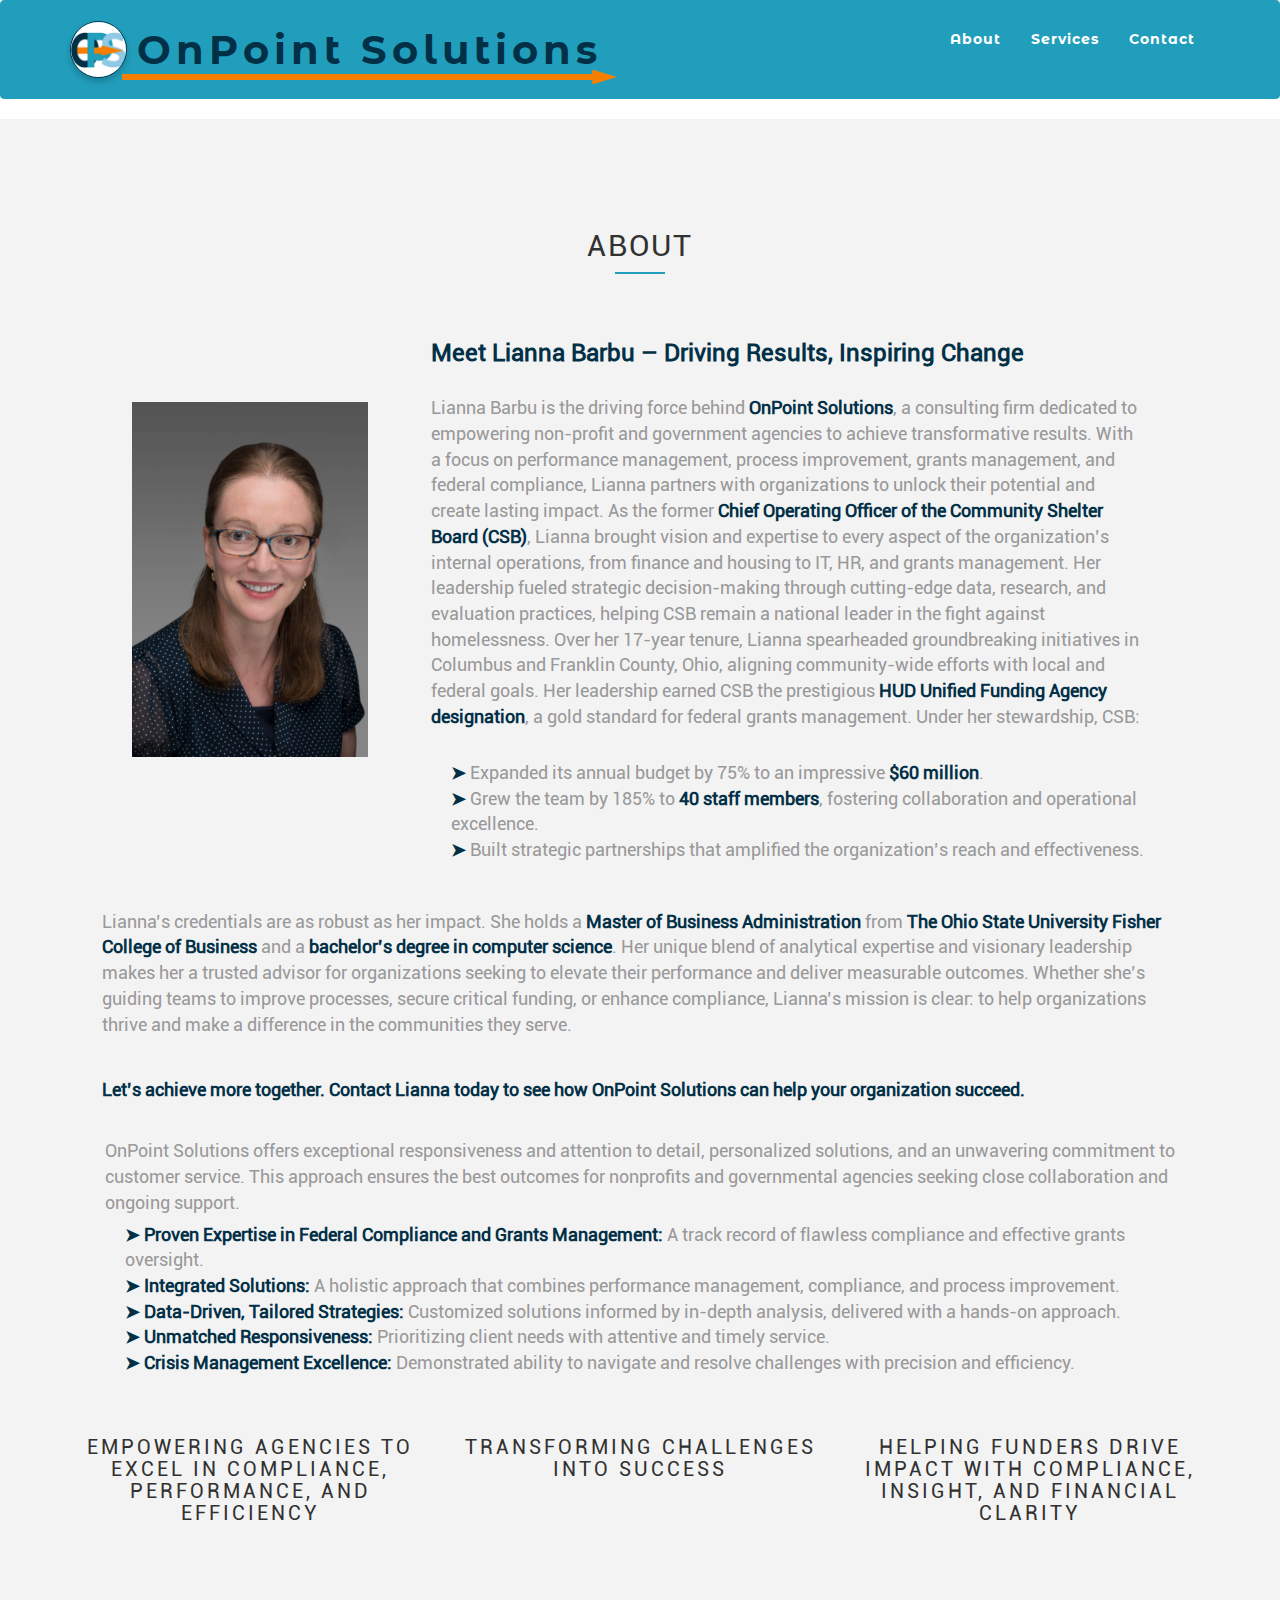
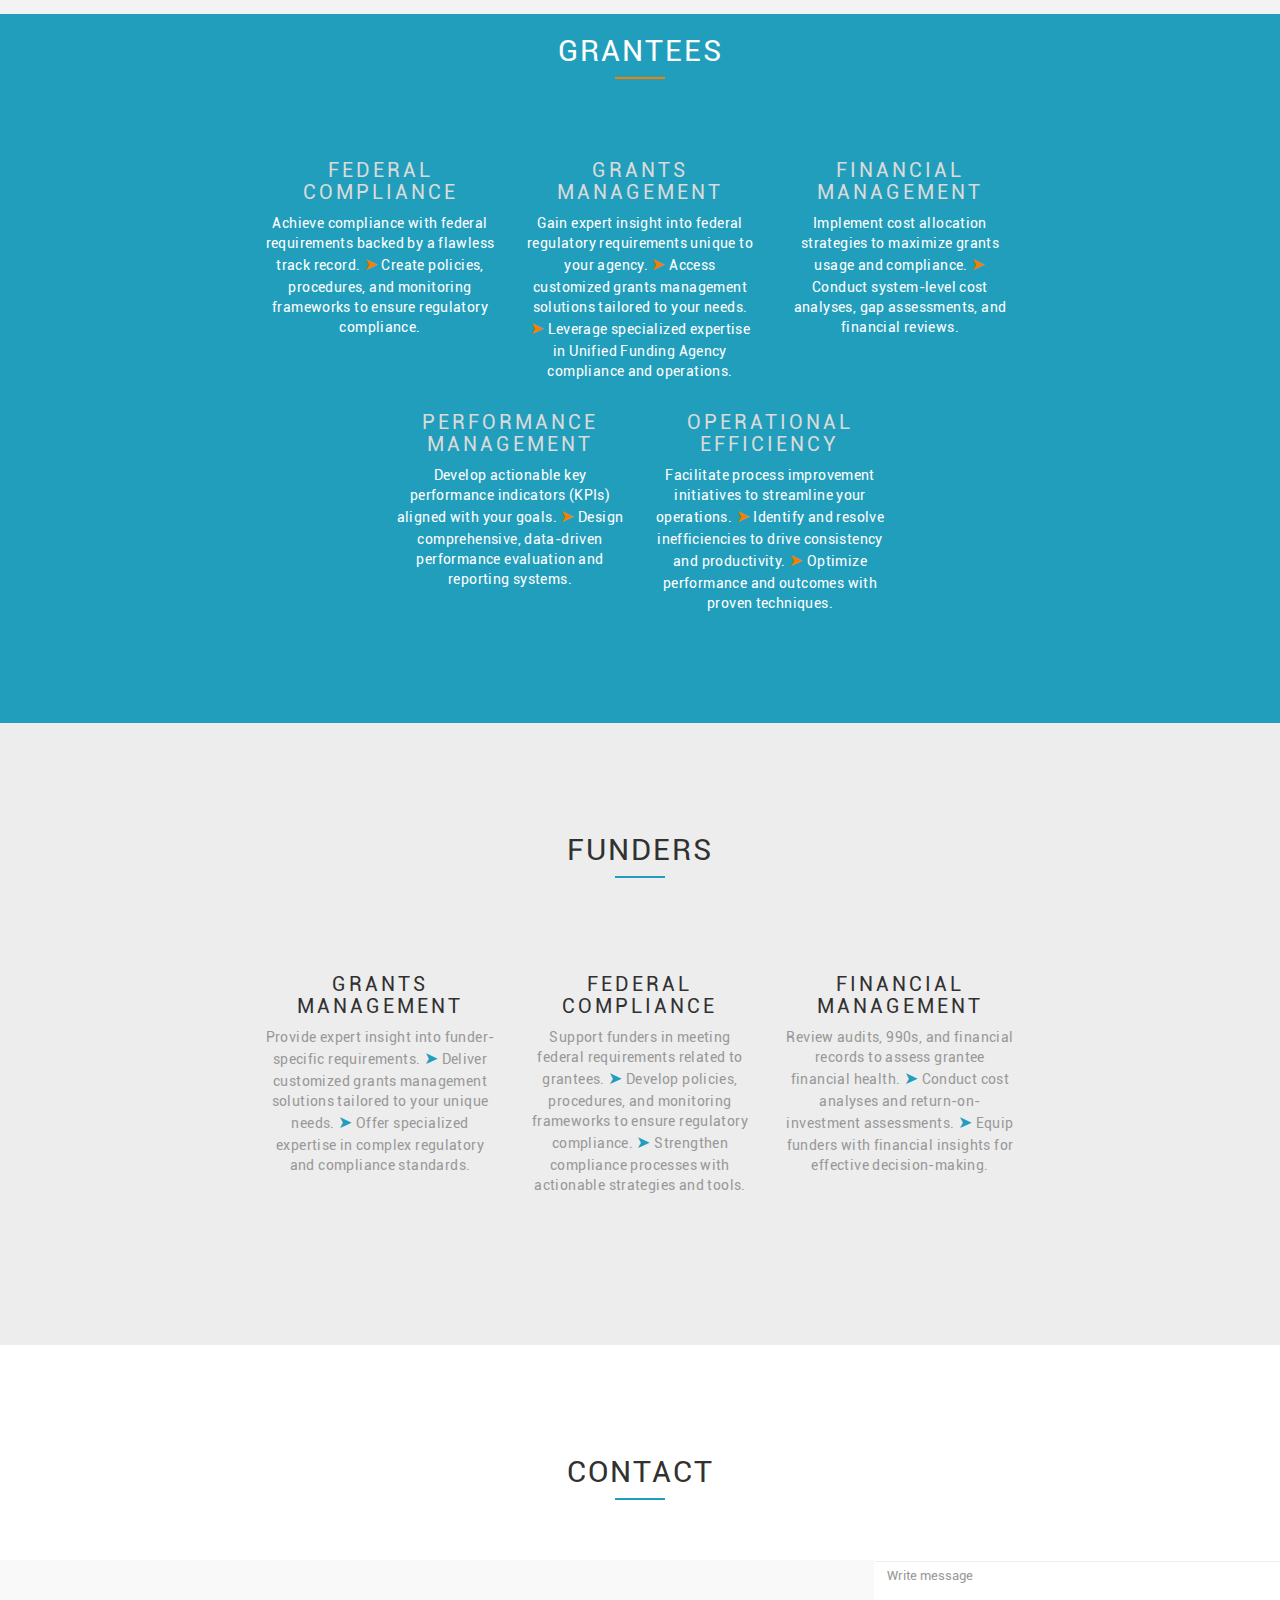
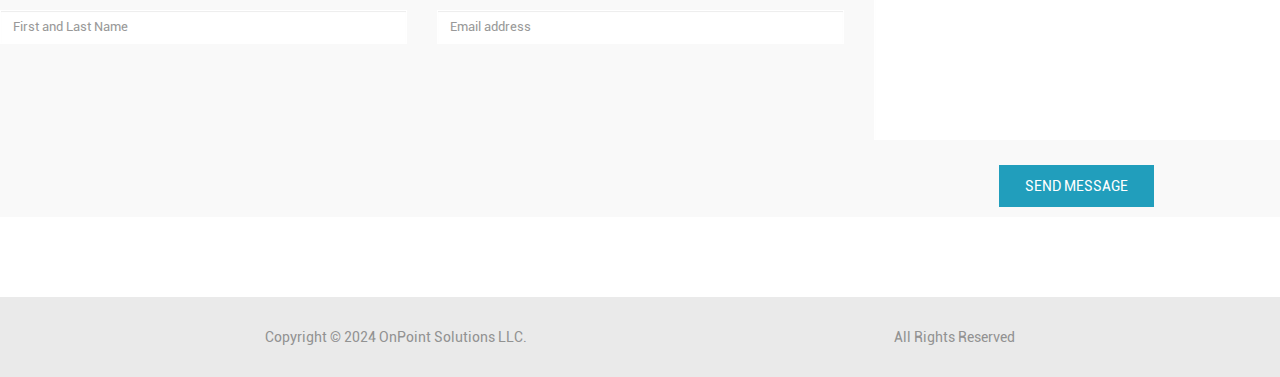
==== commit bd0d1236: "Update index.html" ====
--- a/index.html
+++ b/index.html
@@ -103,7 +103,7 @@
 
 						Over her 17-year tenure, Lianna spearheaded groundbreaking initiatives in Columbus and Franklin County, Ohio, aligning community-wide efforts with local and federal goals. Her leadership earned CSB the prestigious <b style="color: #023047; ">HUD Unified Funding Agency designation</b>, a gold standard for federal grants management. Under her stewardship, CSB:
 
-						<ul class="about-list" style="list-style-type: none; font-size: 18px; margin-top: 5%;">
+						<ul class="about-list" style="list-style-type: none; font-size: 18px; padding-top: 5%;">
 							<li><b style="color: #023047; "> &#x27A4;</b> Expanded its annual budget by 75% to an impressive <b style="color: #023047; ">$60 million</b>.</li>
 							<li><b style="color: #023047; "> &#x27A4;</b> Grew the team by 185% to <b style="color: #023047; ">40 staff members</b>, fostering collaboration and operational excellence.</li>
 							<li><b style="color: #023047; "> &#x27A4;</b> Built strategic partnerships that amplified the organization’s reach and effectiveness.</li>
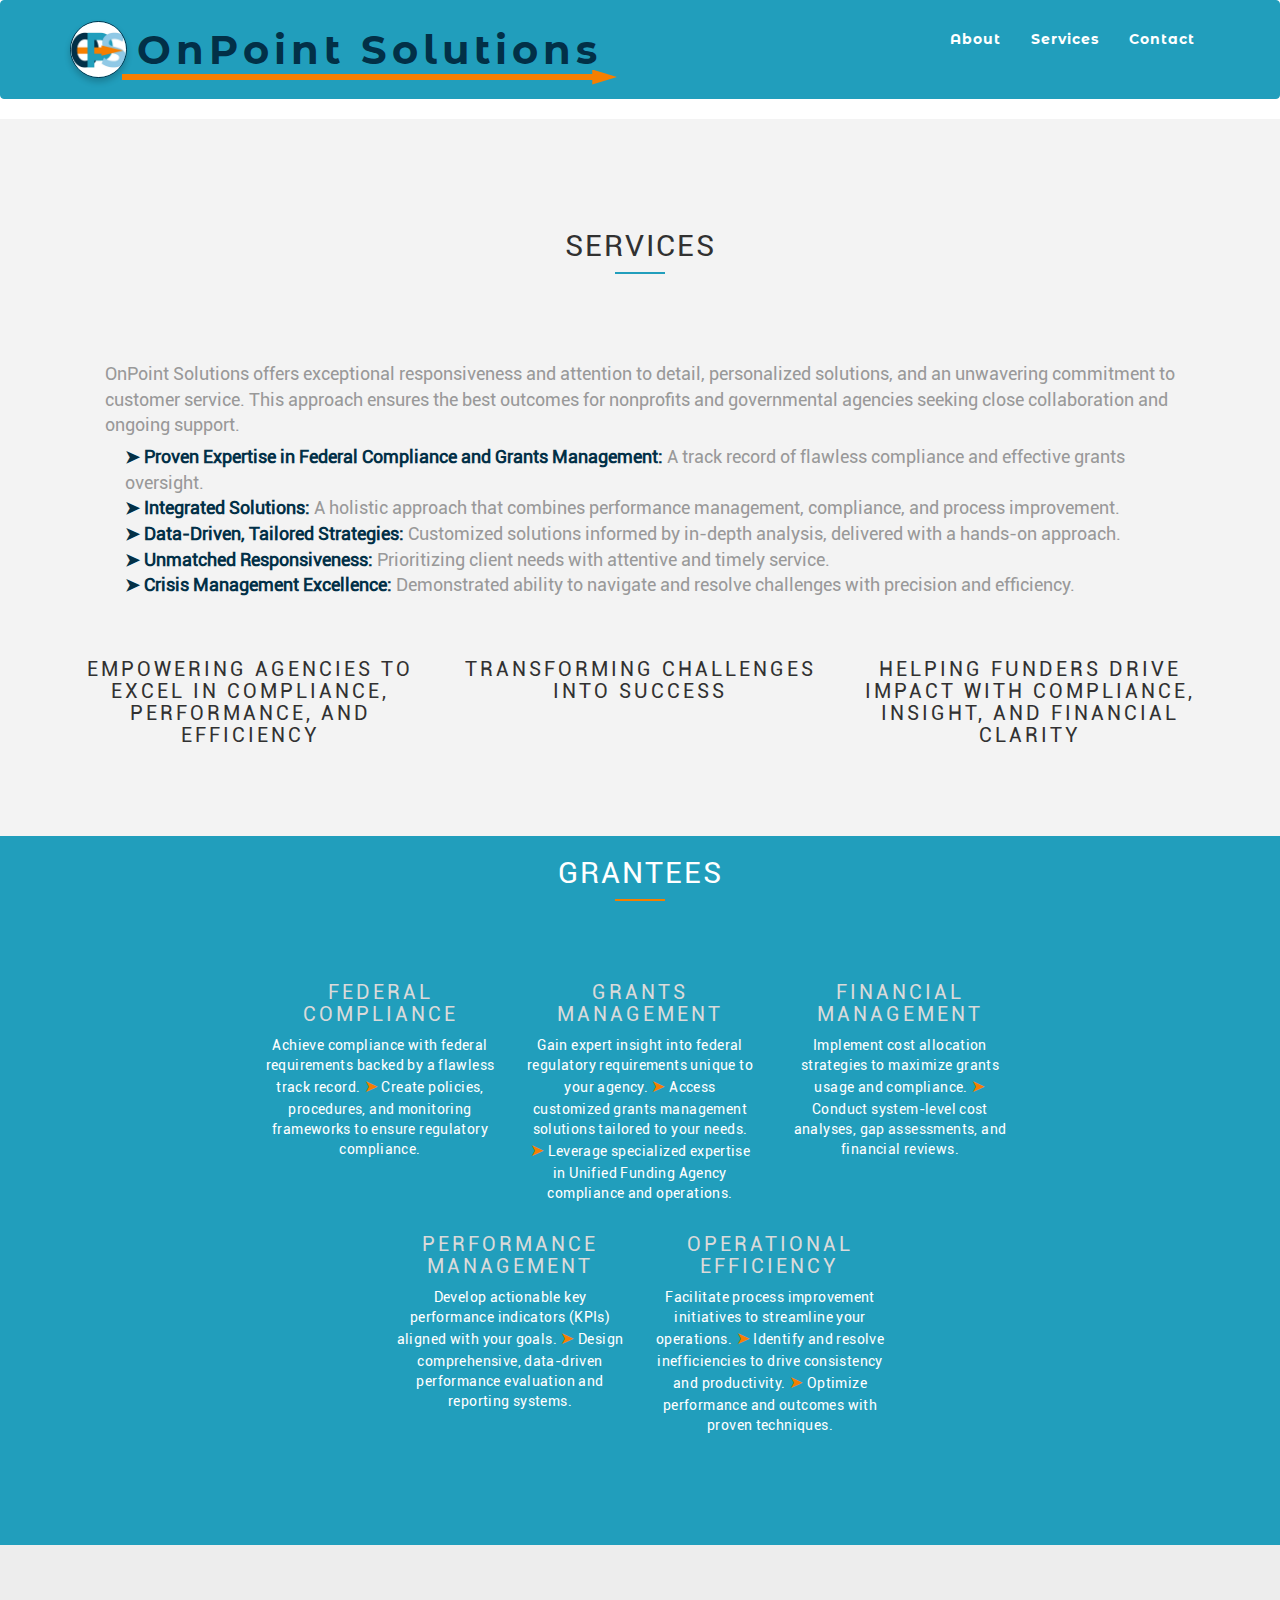
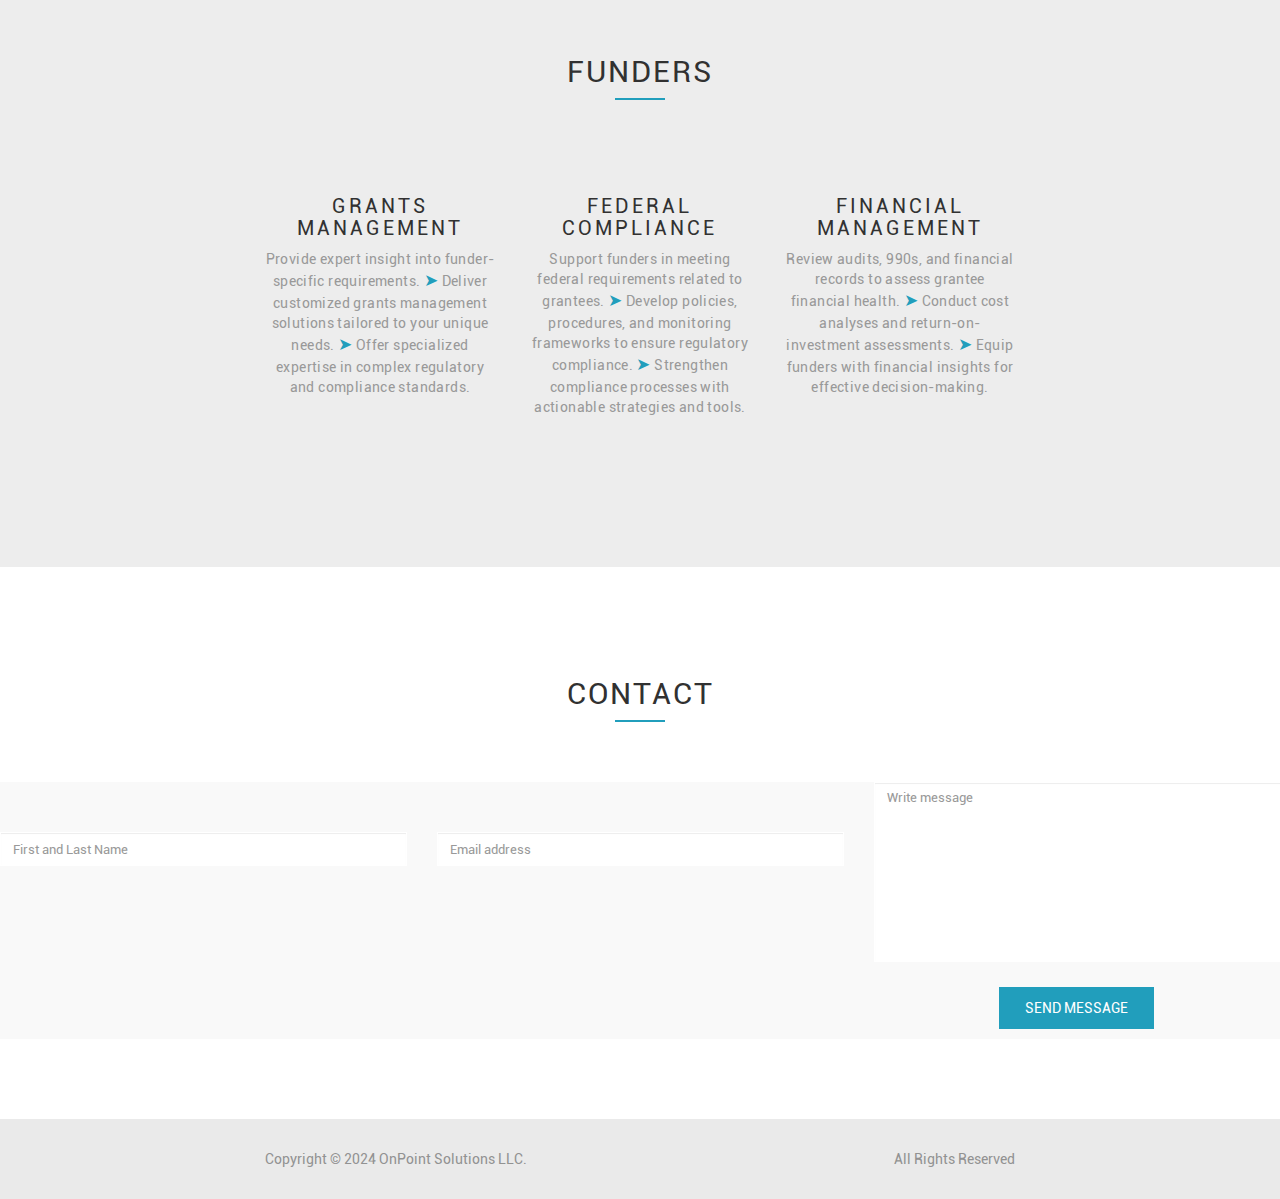
==== commit 4be40b61: "About Page" ====
--- a/index.html
+++ b/index.html
@@ -59,7 +59,7 @@
 		    <!-- Collect the nav links, forms, and other content for toggling -->
 			    <div class="collapse navbar-collapse" id="bs-example-navbar-collapse-1">
 					<ul class="nav navbar-nav navbar-right">
-						<li><a href="#about">About</a></li>
+						<li><a href="about.html">About</a></li>
 						<li><a href="#service">Services</a></li>
 						<li><a href="#contact">Contact</a></li>
 					</ul> <!-- /.nav -->
@@ -78,87 +78,46 @@
 				<!-- </div> /.header-wrapper -->
 			<!-- </div> -->
 		<!-- </div> /.container -->
-
-
-<!-- About Us -->
-	<section class="about" id="about">
+		<section class="about" id="service">
 		<div class="container section-wrapper">
 			<h2 class="section-title black">
-				about
+				Services
 			</h2> <!-- /.section-title -->
 			<div class="underline purple"></div>	
-			<div class="row">
-				<div class="col-md-3 col-sm-0">
-					<img src="assets/images/LiannaBarbu.jpg" alt= "about" class="about-img" style="width: 90%; height: auto; margin: 26% 0% 0% 5%;">
-				</div> <!-- /.col-md-3 -->
-
-				<div class="col-md-8 col-sm-12">
-					<p class="about-detail">
-						<b style="color: #023047; font-size: 24px;">Meet Lianna Barbu – Driving Results, Inspiring Change</b>
-					</p>
-					<p class="about-detail">
-						Lianna Barbu is the driving force behind <b style="color: #023047; ">OnPoint Solutions</b>, a consulting firm dedicated to empowering non-profit and government agencies to achieve transformative results. With a focus on performance management, process improvement, grants management, and federal compliance, Lianna partners with organizations to unlock their potential and create lasting impact.
-
-						As the former <b style="color: #023047; ">Chief Operating Officer of the Community Shelter Board (CSB)</b>, Lianna brought vision and expertise to every aspect of the organization’s internal operations, from finance and housing to IT, HR, and grants management. Her leadership fueled strategic decision-making through cutting-edge data, research, and evaluation practices, helping CSB remain a national leader in the fight against homelessness.
-
-						Over her 17-year tenure, Lianna spearheaded groundbreaking initiatives in Columbus and Franklin County, Ohio, aligning community-wide efforts with local and federal goals. Her leadership earned CSB the prestigious <b style="color: #023047; ">HUD Unified Funding Agency designation</b>, a gold standard for federal grants management. Under her stewardship, CSB:
-
-						<ul class="about-list" style="list-style-type: none; font-size: 18px; padding-top: 5%;">
-							<li><b style="color: #023047; "> &#x27A4;</b> Expanded its annual budget by 75% to an impressive <b style="color: #023047; ">$60 million</b>.</li>
-							<li><b style="color: #023047; "> &#x27A4;</b> Grew the team by 185% to <b style="color: #023047; ">40 staff members</b>, fostering collaboration and operational excellence.</li>
-							<li><b style="color: #023047; "> &#x27A4;</b> Built strategic partnerships that amplified the organization’s reach and effectiveness.</li>
-						</ul>
-					</p> <!-- /.about-detail -->
-				</div> <!-- /.col-md-6 -->
-				<div class="col-md-12 col-sm-12" style="margin-left: 1%; margin-right: 1%;">
-					<p class="about-detail">
-						Lianna’s credentials are as robust as her impact. She holds a <b style="color: #023047; ">Master of Business Administration</b> from <b style="color: #023047; ">The Ohio State University Fisher College of Business</b> and a <b style="color: #023047; ">bachelor’s degree in computer science</b>. Her unique blend of analytical expertise and visionary leadership makes her a trusted advisor for organizations seeking to elevate their performance and deliver measurable outcomes.
-
-						Whether she’s guiding teams to improve processes, secure critical funding, or enhance compliance, Lianna’s mission is clear: to help organizations thrive and make a difference in the communities they serve.
-					</p>
-					<p class="about-detail" style="margin-top: 4%;">
-						<b style="color: #023047; ">Let’s achieve more together. Contact Lianna today to see how OnPoint Solutions can help your organization succeed.</b>
-					</p>
-				</div>
-
-			</div> <!-- /.row -->
-
-            <div class="col-md-12 col-sm-12" style="margin-top: 2%;">
-                <p class="about-detail">
-                	OnPoint Solutions offers exceptional responsiveness and attention to detail, personalized solutions, and an unwavering commitment to customer service. This approach ensures the best outcomes for nonprofits and governmental agencies seeking close collaboration and ongoing support.
-                <ul class="about-list" style="list-style-type: none; font-size: 18px;">
-                    <li><b style="color: #023047; "> &#x27A4; Proven Expertise in Federal Compliance and Grants Management:</b> A track record of flawless compliance and effective grants oversight.</li>
-                    <li><b style="color: #023047; "> &#x27A4; Integrated Solutions:</b> A holistic approach that combines performance management, compliance, and process improvement.</li>
-                    <li><b style="color: #023047; "> &#x27A4; Data-Driven, Tailored Strategies:</b> Customized solutions informed by in-depth analysis, delivered with a hands-on approach.</li>
-                    <li><b style="color: #023047; "> &#x27A4; Unmatched Responsiveness:</b> Prioritizing client needs with attentive and timely service.</li>
-                    <li><b style="color: #023047; "> &#x27A4; Crisis Management Excellence:</b> Demonstrated ability to navigate and resolve challenges with precision and efficiency.</li>
-                </ul>
-                </p>
-            </div>
-
-
-			<div class="row">
-			
-				<div class="col-sm-4">
-					<h3 class="section-item-title">
-						Empowering Agencies to Excel in Compliance, Performance, and Efficiency
-					</h3>
-				</div>
-				<div class="col-sm-4">
-					<h3 class="section-item-title">
-						Transforming Challenges into Success
-					</h3>
-				</div>
-				<div class="col-sm-4">
-					<h3 class="section-item-title">
-						Helping Funders Drive Impact with Compliance, insight, and Financial Clarity
-					</h3>
-				</div>	
-			</div> <!-- /.row -->
-
-		</div> <!-- /.container -->
-	</section> <!-- /.about -->
-
+		<div class="col-md-12 col-sm-12" style="margin-top: 2%;">
+			<p class="about-detail">
+				OnPoint Solutions offers exceptional responsiveness and attention to detail, personalized solutions, and an unwavering commitment to customer service. This approach ensures the best outcomes for nonprofits and governmental agencies seeking close collaboration and ongoing support.
+			<ul class="about-list" style="list-style-type: none; font-size: 18px;">
+				<li><b style="color: #023047; "> &#x27A4; Proven Expertise in Federal Compliance and Grants Management:</b> A track record of flawless compliance and effective grants oversight.</li>
+				<li><b style="color: #023047; "> &#x27A4; Integrated Solutions:</b> A holistic approach that combines performance management, compliance, and process improvement.</li>
+				<li><b style="color: #023047; "> &#x27A4; Data-Driven, Tailored Strategies:</b> Customized solutions informed by in-depth analysis, delivered with a hands-on approach.</li>
+				<li><b style="color: #023047; "> &#x27A4; Unmatched Responsiveness:</b> Prioritizing client needs with attentive and timely service.</li>
+				<li><b style="color: #023047; "> &#x27A4; Crisis Management Excellence:</b> Demonstrated ability to navigate and resolve challenges with precision and efficiency.</li>
+			</ul>
+			</p>
+		</div>
+
+
+		<div class="row">
+		
+			<div class="col-sm-4">
+				<h3 class="section-item-title">
+					Empowering Agencies to Excel in Compliance, Performance, and Efficiency
+				</h3>
+			</div>
+			<div class="col-sm-4">
+				<h3 class="section-item-title">
+					Transforming Challenges into Success
+				</h3>
+			</div>
+			<div class="col-sm-4">
+				<h3 class="section-item-title">
+					Helping Funders Drive Impact with Compliance, insight, and Financial Clarity
+				</h3>
+			</div>	
+		</div> <!-- /.row -->
+	</div> <!-- /.container -->
+</section> <!-- /.about -->
 
 <!-- Note -->
 	<!-- <section class="note purple">
@@ -171,7 +130,7 @@
 	</section> -->
 
 <!-- Our Services -->
-<section class="note purple" id="service">
+<section class="note purple" >
     <div class="container">
         <div class="_section-wrapper">
             <h2 class="section-title white-text">
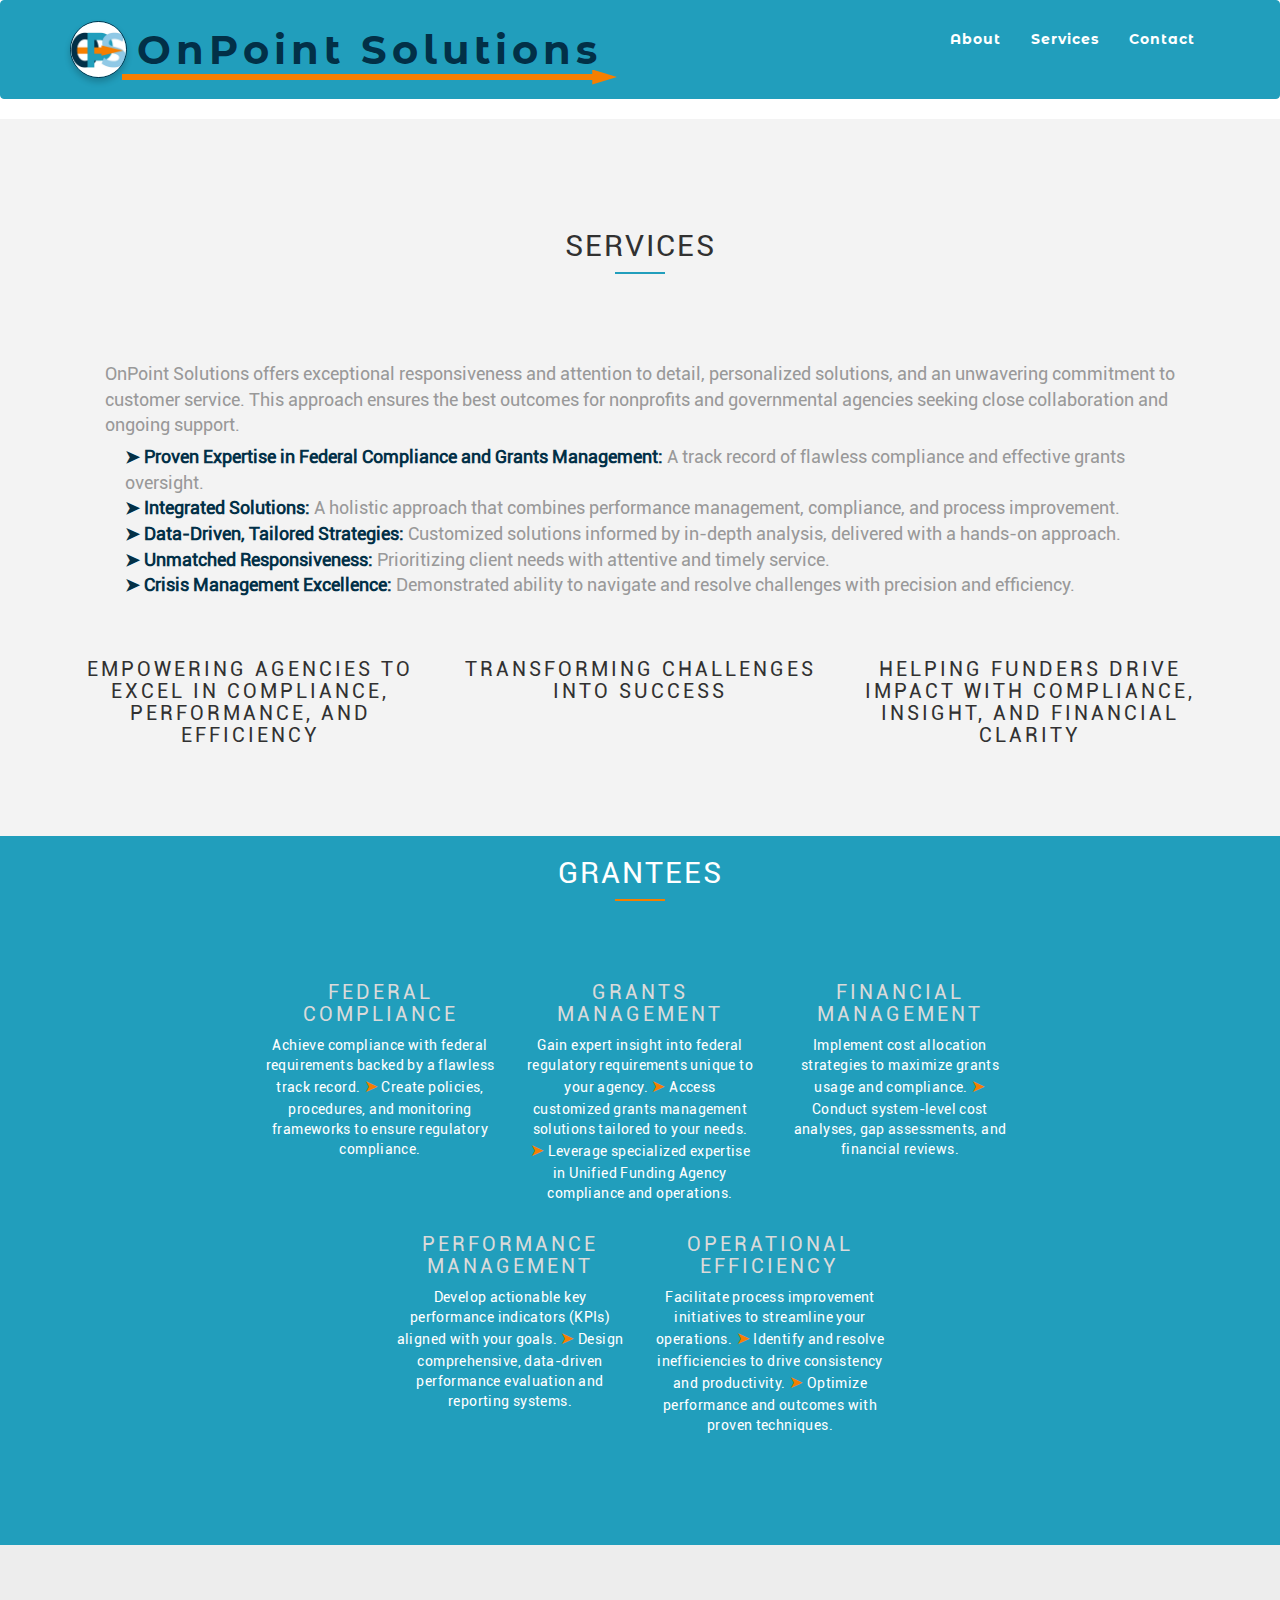
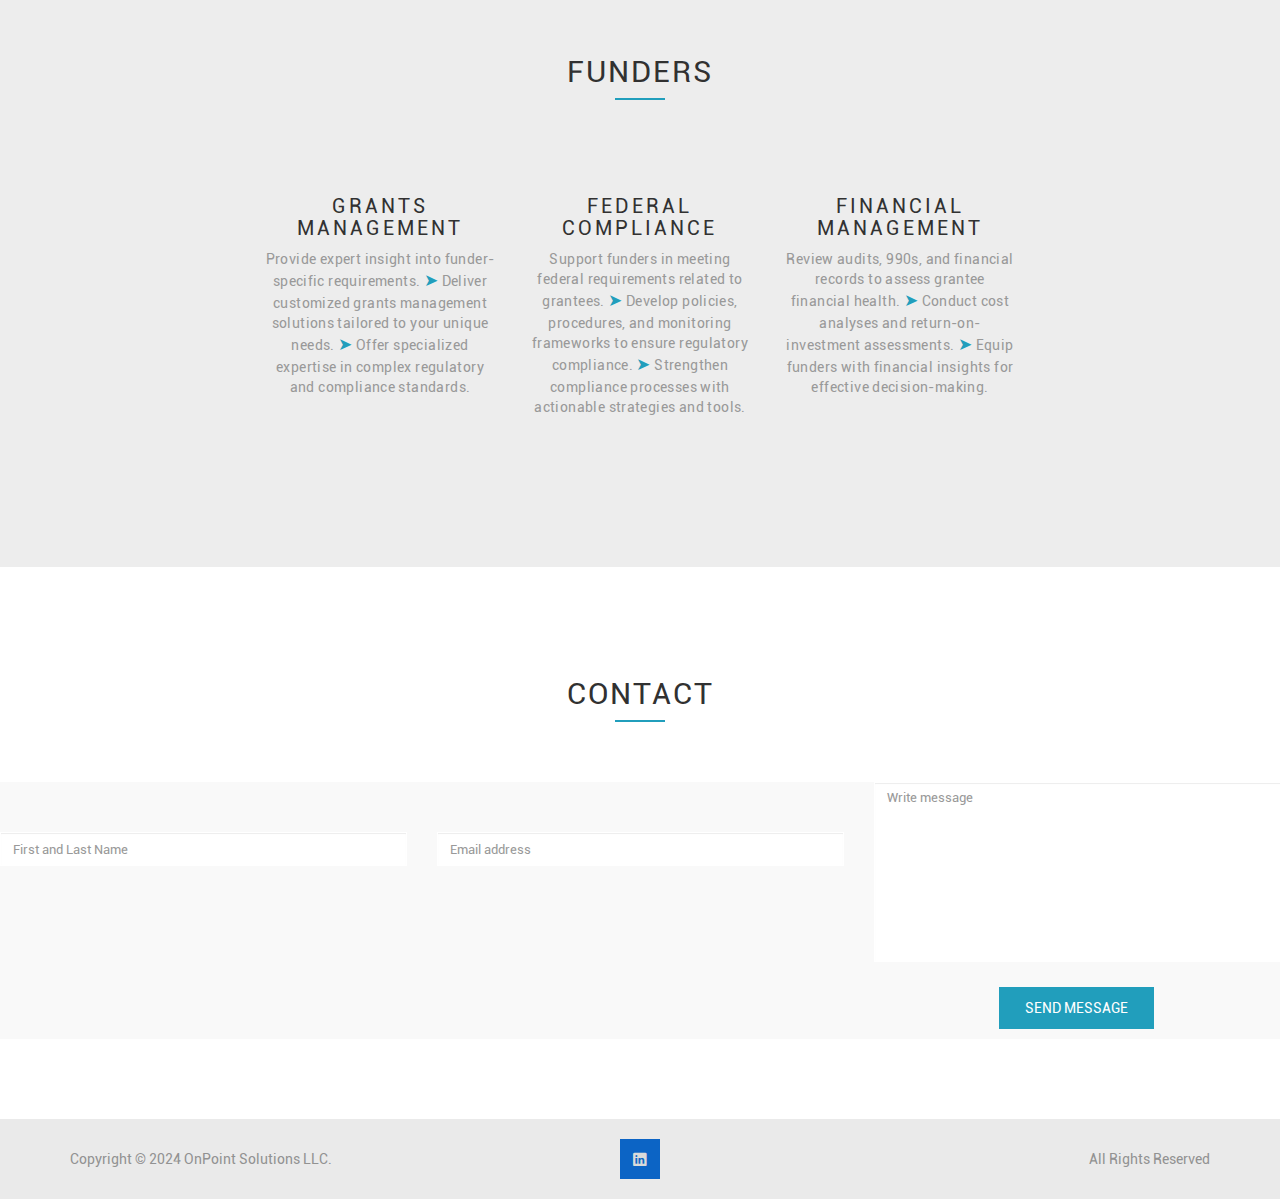
==== commit 9ac70e4f: "Link to LinkedIn" ====
--- a/index.html
+++ b/index.html
@@ -311,15 +311,20 @@
 					<div class="copy">
 						Copyright &copy; 2024 OnPoint Solutions LLC.
 					</div>
-				</div>
-				<!-- <div class="col-sm-4 text-center">
+				</div><ion-icon name="logo-linkedin"></ion-icon>
+				<div class="col-sm-4 text-center">
 					<div class="social-icon">
-						<a href="#">
+						<a href="https://www.linkedin.com/company/onpts/" target="_blank">
+							<div class="icon li">
+								<i class="ion-social-linkedin"></i>
+							</div>
+						</a>
+						<!-- <a href="#">
 							<div class="icon fb">
 								<i class="ion-social-facebook"></i>
 							</div>
-						</a>
-						<a href="#">
+						</a> -->
+						<!-- <a href="#">
 							<div class="icon twitter">
 								<i class="ion-social-twitter"></i>
 							</div>
@@ -333,9 +338,9 @@
 							<div class="icon rss">
 								<i class="ion-social-rss"></i>
 							</div>
-						</a>
+						</a> -->
 					</div>		
-				</div> -->
+				</div>
 				<div class="col-sm-4 text-right">
 					<div class="copy">
 						All Rights Reserved
--- a/assets/css/main.css
+++ b/assets/css/main.css
@@ -295,6 +295,9 @@
 .fb{
 	background: #1976d2;
 }
+.li{
+	background: #0c64c5;
+}
 .twitter{
 	background: #2CAAE1;
 }
@@ -327,6 +330,10 @@
 	color: #1976d2;
 	border-color: #1976d2;
 }
+a .li:hover{
+	color: #0c64c5;
+	border-color: #0c64c5;
+}
 a .twitter:hover{
 	color: #2CAAE1;
 	border-color: #2CAAE1;
